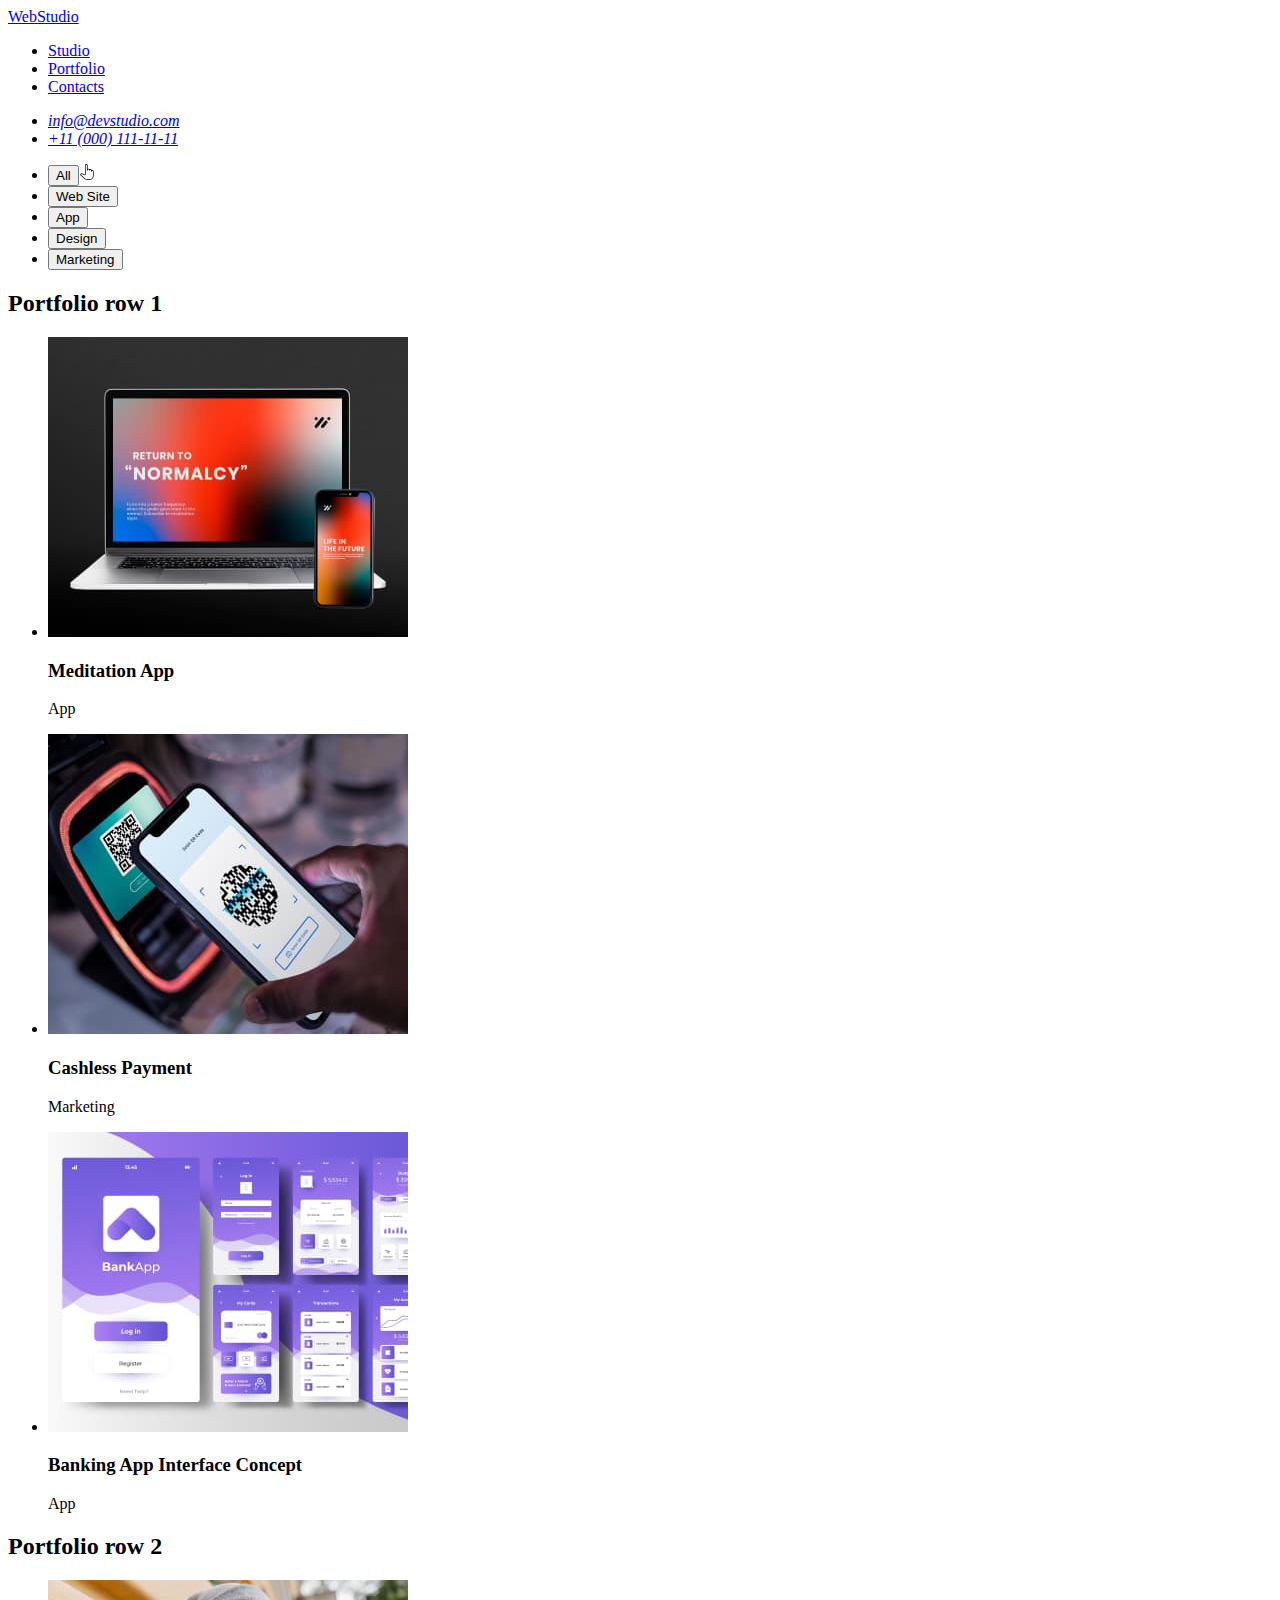
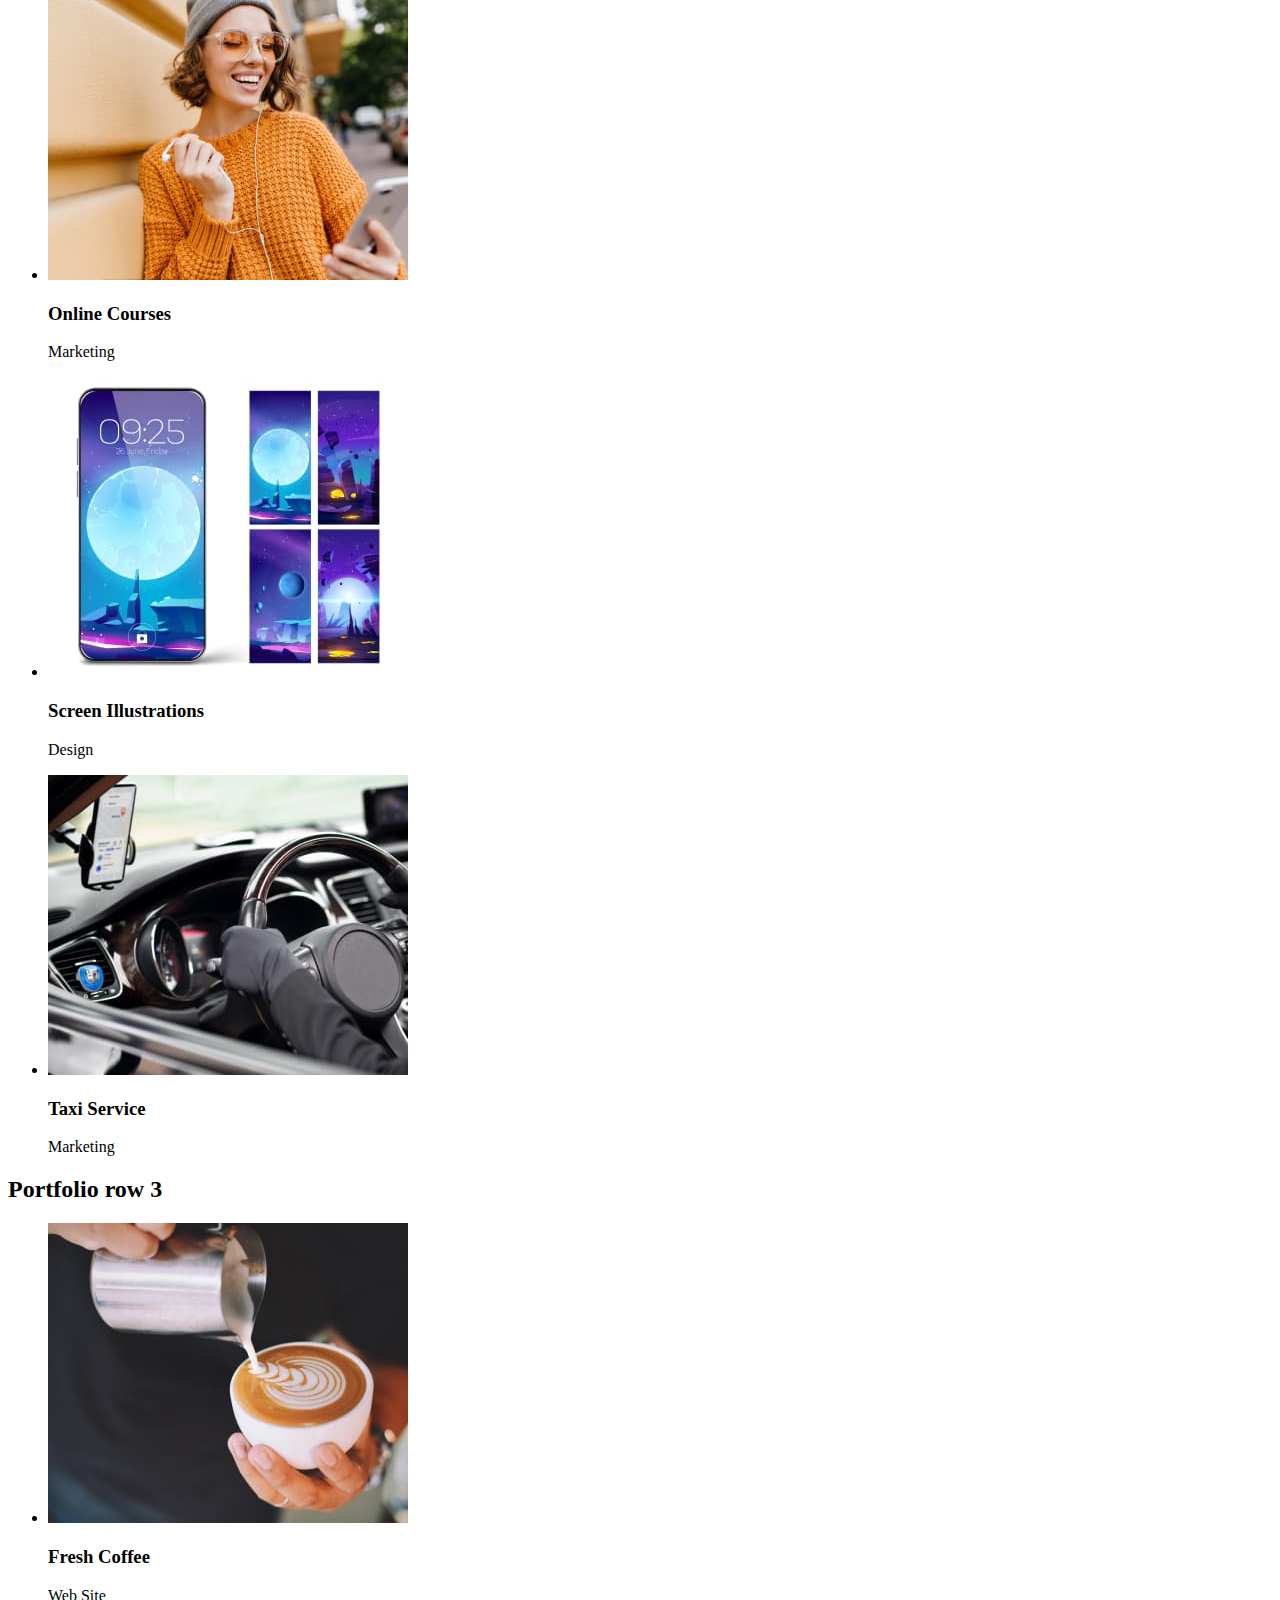
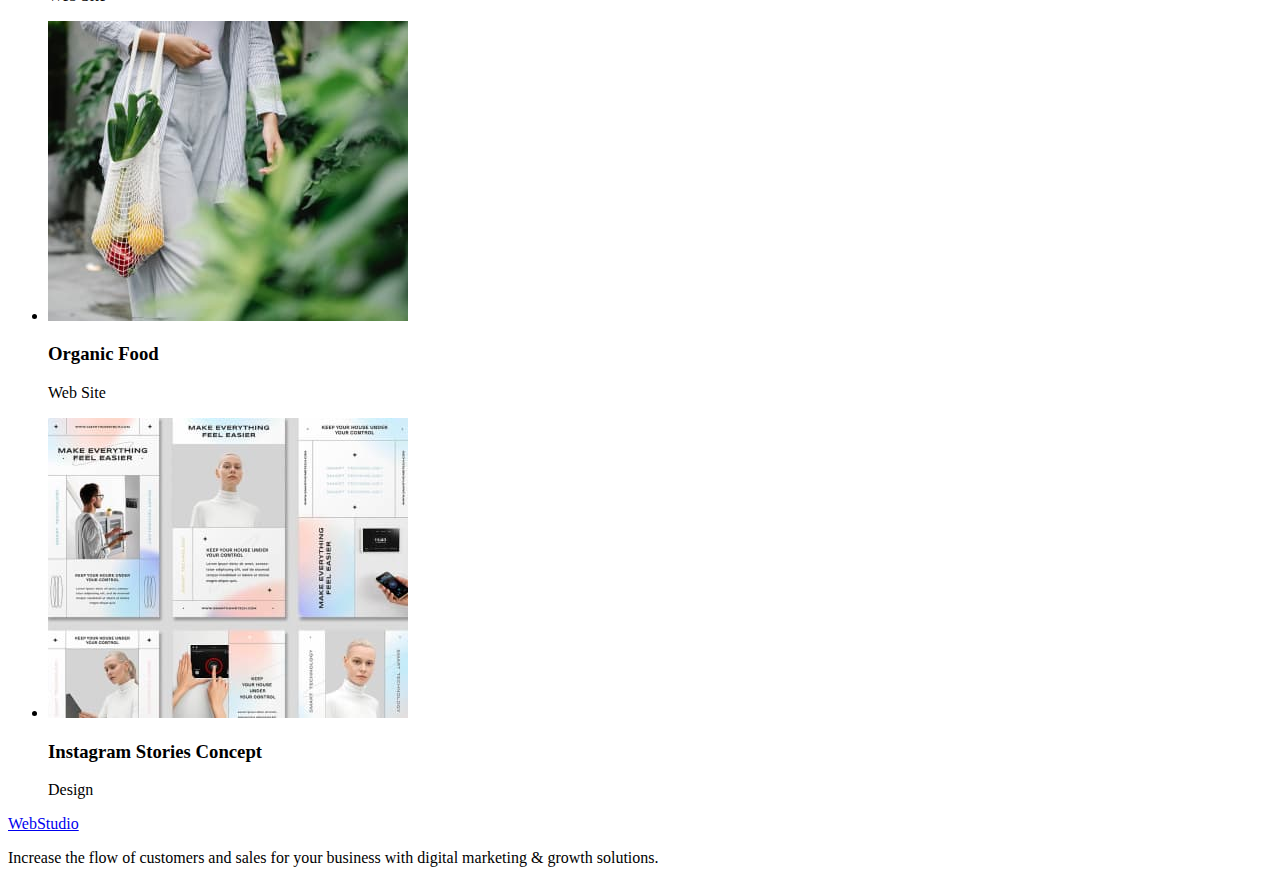
==== portfolio.html @ 042d3416 "creating a portfolio and connecting fonts" ====
<!DOCTYPE html>
<html lang="en">
  <head>
    <meta charset="UTF-8" />
    <meta name="viewport" content="width=device-width, initial-scale=1.0" />
    <title>Portfolio</title>
    <link rel="stylesheet" href="./css/styles.css" />
    <link rel="preconnect" href="https://fonts.googleapis.com" />
    <link rel="preconnect" href="https://fonts.gstatic.com" crossorigin />
    <link
      href="https://fonts.googleapis.com/css2?family=Roboto:wght@400;500;700&display=swap"
      rel="stylesheet"
    />
  </head>
  <body>
    <!-- Heder section -->
    <header>
      <!-- Logo -->

      <nav>
        <!-- Logo -->
        <a href="./index.html">WebStudio</a>

        <ul>
          <li><a href="#studio">Studio</a></li>
          <li><a href="#portfolio">Portfolio</a></li>
          <li><a href="#contacts">Contacts</a></li>
        </ul>
      </nav>

      <!-- Contacts -->
      <h2 hidden id="contacts">Contacts</h2>
      <address>
        <ul>
          <li><a href="mailto:info@devstudio.com">info@devstudio.com</a></li>
          <li><a href="tel:+110001111111">+11 (000) 111-11-11</a></li>
        </ul>
      </address>
    </header>
    <!--Filters -->
    <ul>
      <li>
        <button type="button">All</button
        ><img
          src="./images/finger.svg"
          alt="hand with index finger"
          width="16"
          height="16"
        />
      </li>
      <li><button type="button">Web Site</button></li>
      <li><button type="button">App</button></li>
      <li><button type="button">Design</button></li>
      <li><button type="button">Marketing</button></li>
    </ul>
    <!-- Portfolio row 1 -->
    <h2>Portfolio row 1</h2>
    <ul>
      <li>
        <a href="http://"
          ><img
            src="./images/portfolio/row1/img3sq.jpg"
            alt="laptop and phone"
            width="360"
            height="300"
        /></a>
        <h3>Meditation App</h3>
        <p>App</p>
      </li>
      <li>
        <a href="http://"
          ><img
            src="./images/portfolio/row1/img2sq.jpg"
            alt="the phone is scanning qr cod"
            width="360"
            height="300"
        /></a>
        <h3>Cashless Payment</h3>
        <p>Marketing</p>
      </li>
      <li>
        <a href="http://"
          ><img
            src="./images/portfolio/row1/img1sq.jpg"
            alt="mobile banking interface"
        /></a>
        <h3>Banking App Interface Concept</h3>
        <p>App</p>
      </li>
    </ul>
    <!-- Portfolio row 2 -->
    <h2>Portfolio row 2</h2>
    <ul>
      <li>
        <a href="http://"
          ><img
            src="./images/portfolio/row2/img3sq.jpg"
            alt="wamen makes selfi"
        /></a>
        <h3>Online Courses</h3>
        <p>Marketing</p>
      </li>
      <li>
        <a href="http://"
          ><img
            src="./images/portfolio/row2/img2sq.jpg"
            alt="screensaver for phone"
            width="360"
            height="300"
        /></a>
        <h3>Screen Illustrations</h3>
        <p>Design</p>
      </li>
      <li>
        <a href="http://"
          ><img
            src="./images/portfolio/row2/img1sq.jpg"
            alt="car interior with a navigator in the phone"
            width="360"
            height="300"
        /></a>
        <h3>Taxi Service</h3>
        <p>Marketing</p>
      </li>
    </ul>
    <!-- Portfolio row 3 -->
    <h2>Portfolio row 3</h2>
    <ul>
      <li>
        <a href="http://"
          ><img
            src="./images/portfolio/row3/img3sq.jpg"
            alt="a cup of cappuccino"
            width="360"
            height="300"
        /></a>
        <h3>Fresh Coffee</h3>
        <p>Web Site</p>
      </li>
      <li>
        <a href="http://"
          ><img
            src="./images/portfolio/row3/img2sq.jpg"
            alt="a woman carries fruit"
            width="360"
            height="300"
        /></a>
        <h3>Organic Food</h3>
        <p>Web Site</p>
      </li>
      <li>
        <a href="http://"
          ><img
            src="./images/portfolio/row3/img1sq.jpg"
            alt="photo of instructions for use"
            width="360"
            height="300"
        /></a>
        <h3>Instagram Stories Concept</h3>
        <p>Design</p>
      </li>
    </ul>
    <!-- Footer -->
    <footer>
      <!-- Logo -->

      <a href="./index.html">WebStudio</a>
      <p>
        Increase the flow of customers and sales for your business with digital
        marketing & growth solutions.
      </p>
    </footer>
  </body>
</html>
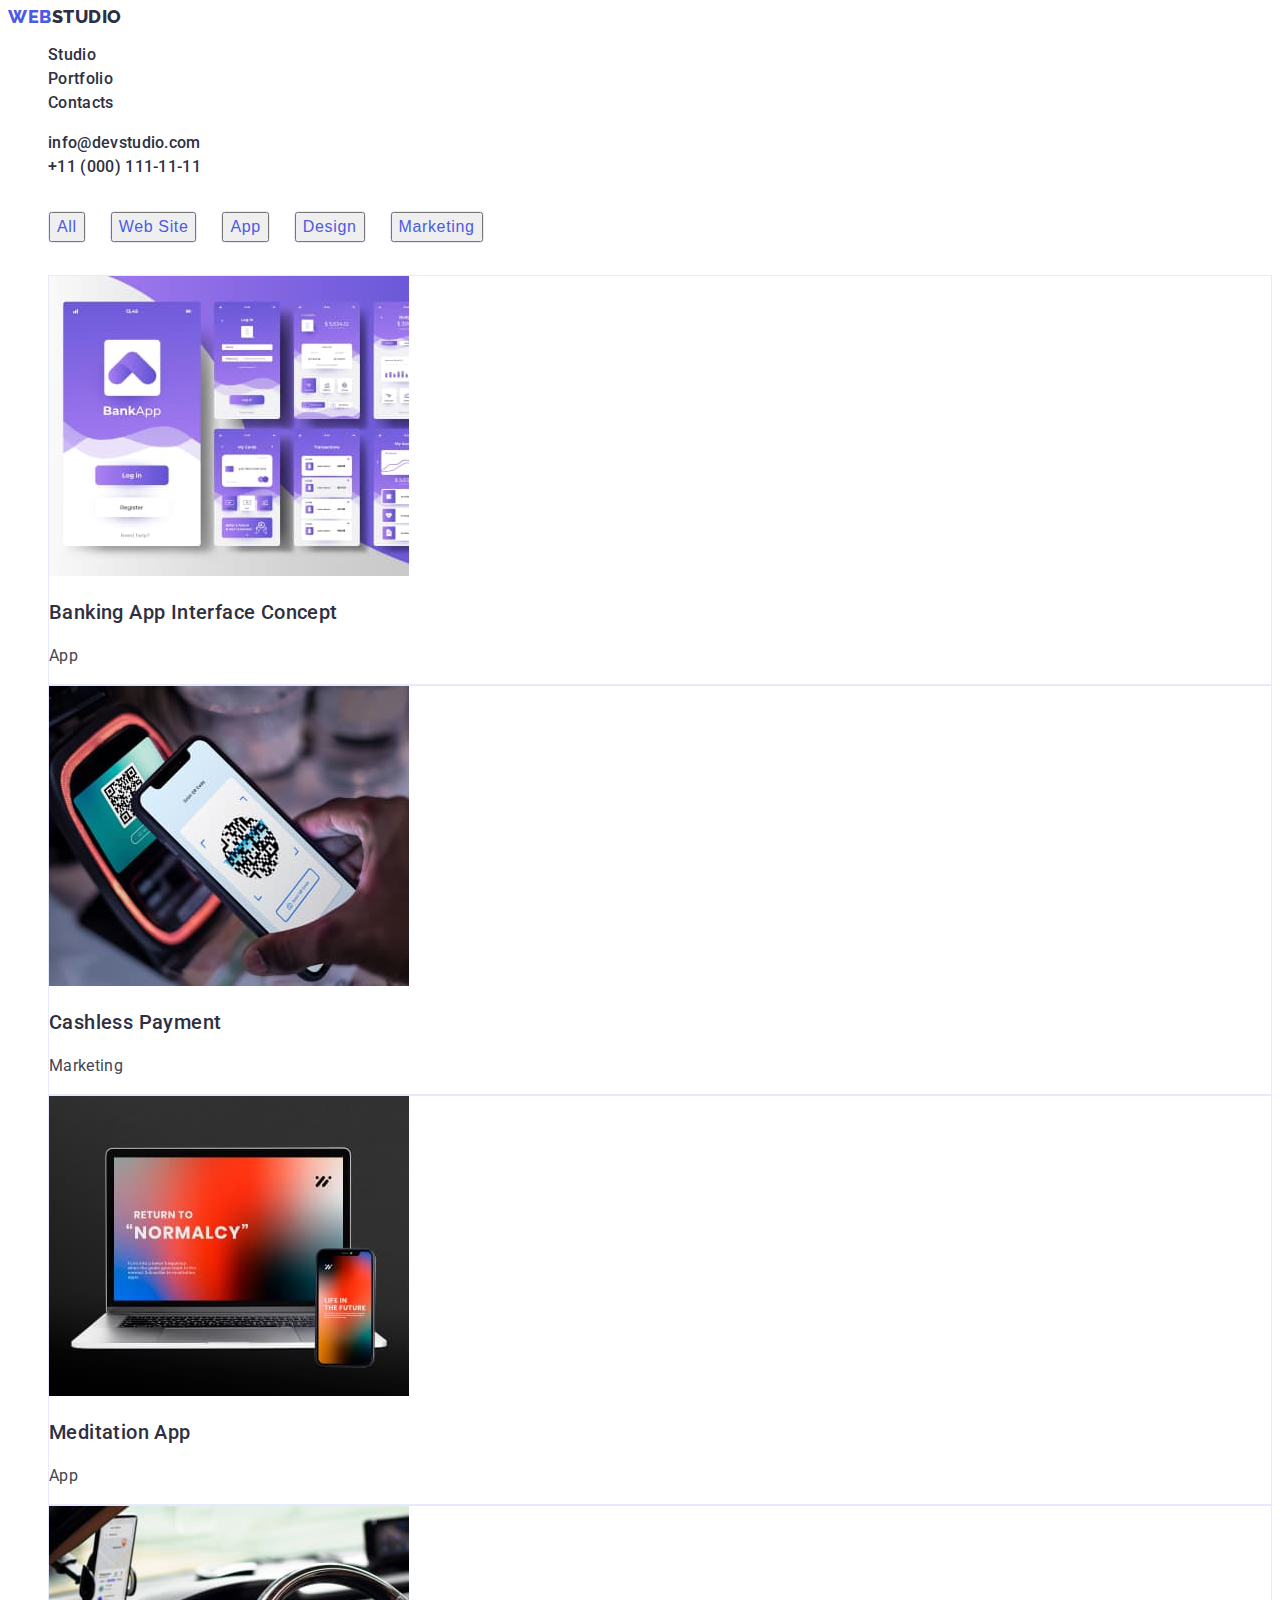
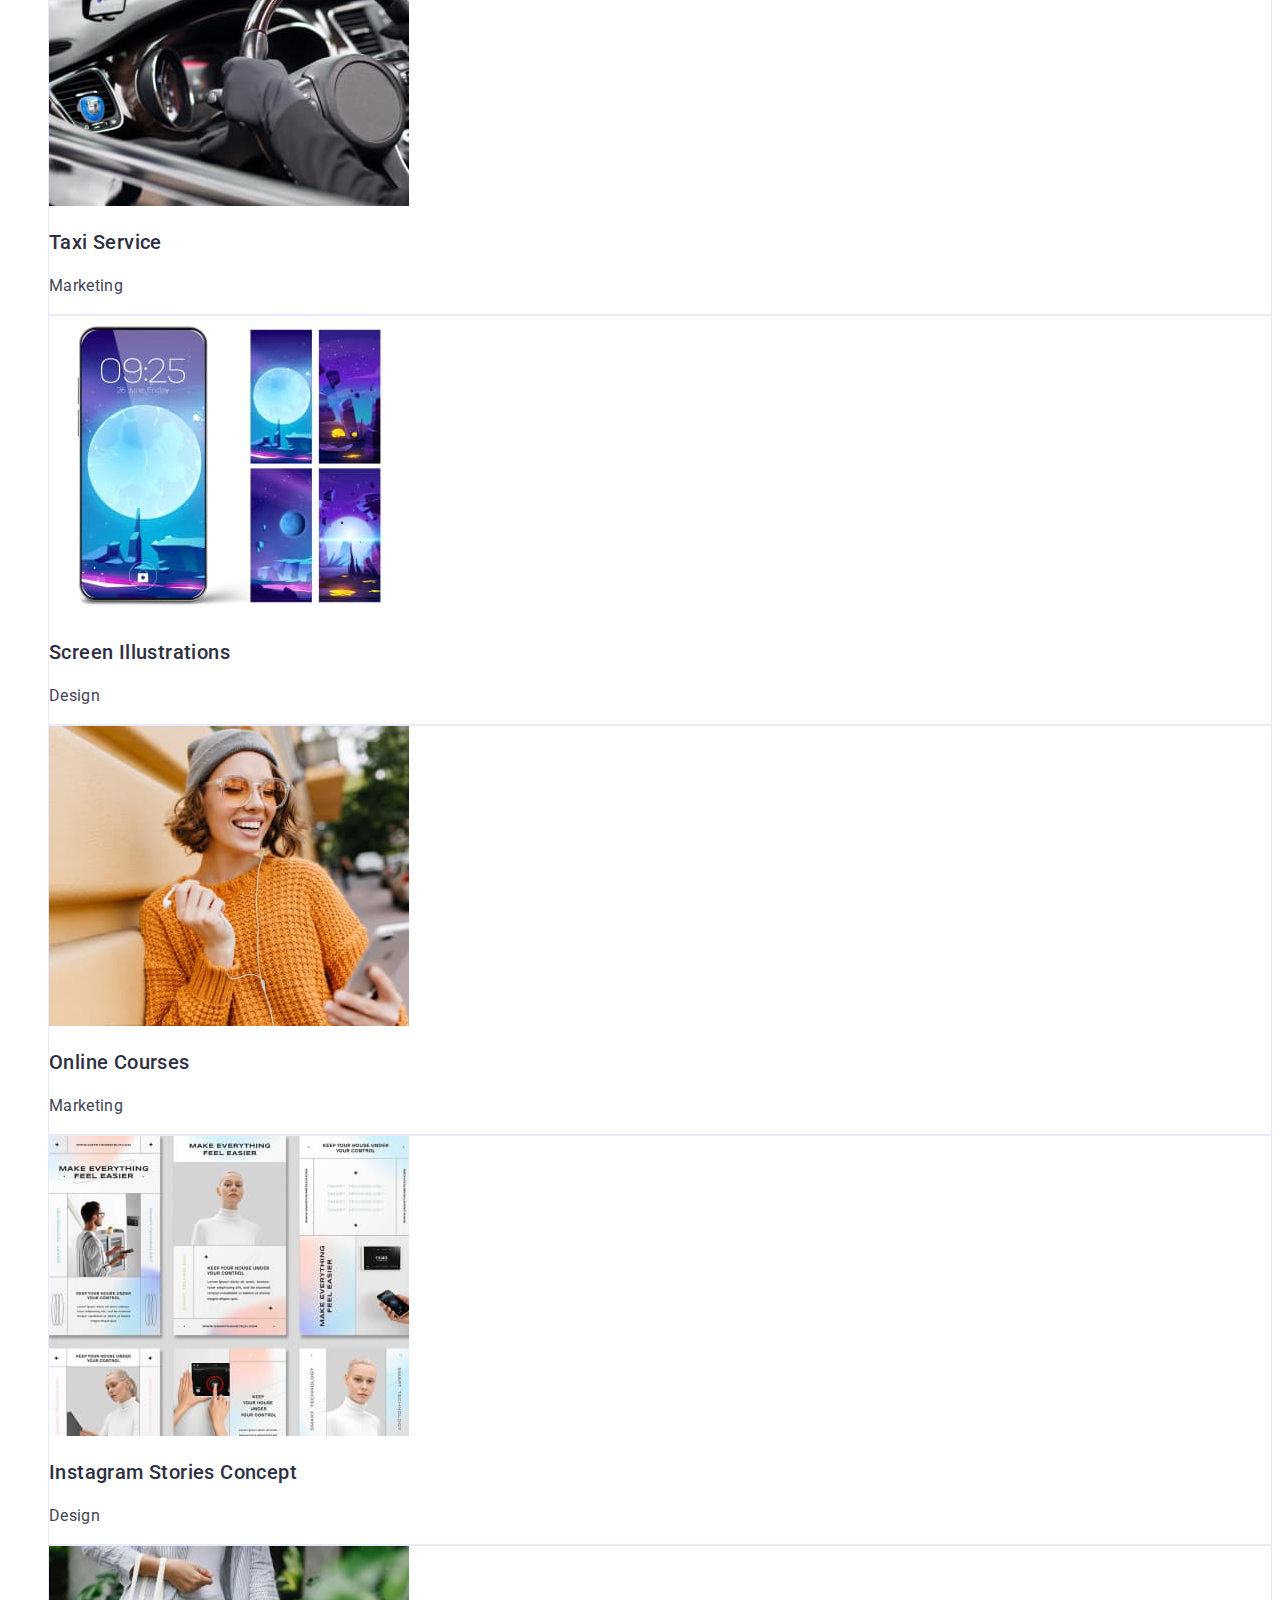
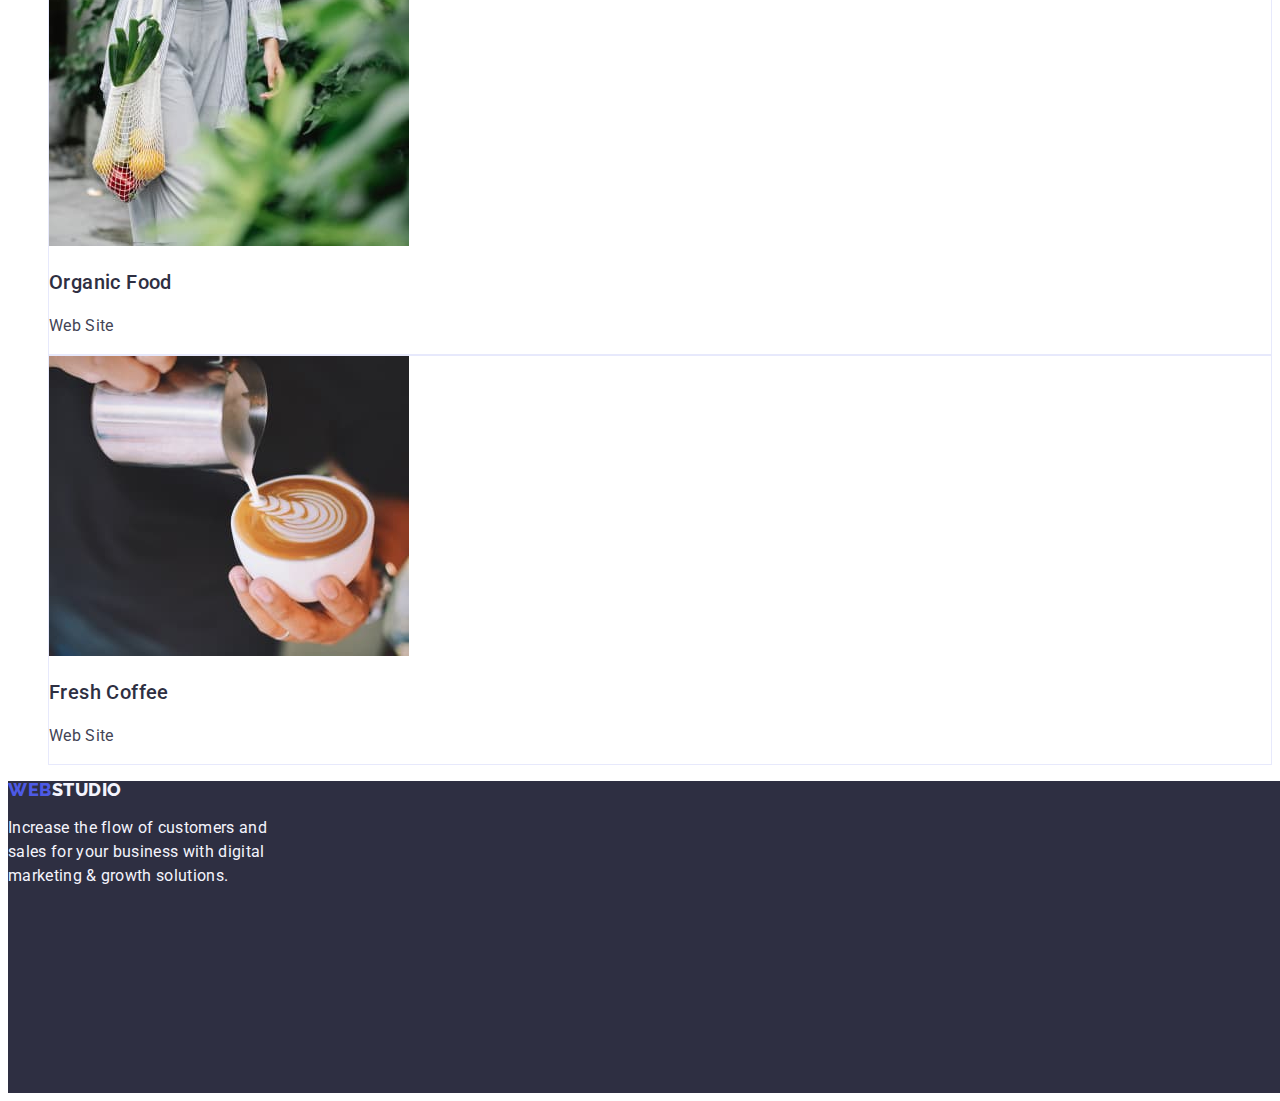
==== commit 241d4fea: "Make page Portfolio and  style document" ====
--- a/portfolio.html
+++ b/portfolio.html
@@ -8,7 +8,7 @@
     <link rel="preconnect" href="https://fonts.googleapis.com" />
     <link rel="preconnect" href="https://fonts.gstatic.com" crossorigin />
     <link
-      href="https://fonts.googleapis.com/css2?family=Roboto:wght@400;500;700&display=swap"
+      href="https://fonts.googleapis.com/css2?family=Raleway:wght@800&family=Roboto:wght@400;500;700&display=swap"
       rel="stylesheet"
     />
   </head>
@@ -19,12 +19,14 @@
 
       <nav>
         <!-- Logo -->
-        <a href="./index.html">WebStudio</a>
-
-        <ul>
-          <li><a href="#studio">Studio</a></li>
-          <li><a href="#portfolio">Portfolio</a></li>
-          <li><a href="#contacts">Contacts</a></li>
+        <a class="link-list logo" href="./index.html"
+          >Web<span class="logo-hed">Studio</span></a
+        >
+
+        <ul class="page-nav">
+          <li><a class="link-nav" href="./index.html">Studio</a></li>
+          <li><a class="link-nav" href="./portfolio.html">Portfolio</a></li>
+          <li><a class="link-nav" href="#contacts">Contacts</a></li>
         </ul>
       </nav>
 
@@ -32,140 +34,165 @@
       <h2 hidden id="contacts">Contacts</h2>
       <address>
         <ul>
-          <li><a href="mailto:info@devstudio.com">info@devstudio.com</a></li>
-          <li><a href="tel:+110001111111">+11 (000) 111-11-11</a></li>
+          <li>
+            <a class="page-contact" href="mailto:info@devstudio.com"
+              >info@devstudio.com</a
+            >
+          </li>
+          <li>
+            <a class="page-contact" href="tel:+110001111111"
+              >+11 (000) 111-11-11</a
+            >
+          </li>
         </ul>
       </address>
     </header>
+
     <!--Filters -->
-    <ul>
-      <li>
-        <button type="button">All</button
-        ><img
-          src="./images/finger.svg"
-          alt="hand with index finger"
-          width="16"
-          height="16"
-        />
-      </li>
-      <li><button type="button">Web Site</button></li>
-      <li><button type="button">App</button></li>
-      <li><button type="button">Design</button></li>
-      <li><button type="button">Marketing</button></li>
-    </ul>
-    <!-- Portfolio row 1 -->
-    <h2>Portfolio row 1</h2>
-    <ul>
-      <li>
-        <a href="http://"
-          ><img
-            src="./images/portfolio/row1/img3sq.jpg"
-            alt="laptop and phone"
-            width="360"
-            height="300"
-        /></a>
-        <h3>Meditation App</h3>
-        <p>App</p>
-      </li>
-      <li>
-        <a href="http://"
-          ><img
-            src="./images/portfolio/row1/img2sq.jpg"
-            alt="the phone is scanning qr cod"
-            width="360"
-            height="300"
-        /></a>
-        <h3>Cashless Payment</h3>
-        <p>Marketing</p>
-      </li>
-      <li>
-        <a href="http://"
-          ><img
-            src="./images/portfolio/row1/img1sq.jpg"
-            alt="mobile banking interface"
-        /></a>
-        <h3>Banking App Interface Concept</h3>
-        <p>App</p>
-      </li>
-    </ul>
-    <!-- Portfolio row 2 -->
-    <h2>Portfolio row 2</h2>
-    <ul>
-      <li>
-        <a href="http://"
-          ><img
-            src="./images/portfolio/row2/img3sq.jpg"
-            alt="wamen makes selfi"
-        /></a>
-        <h3>Online Courses</h3>
-        <p>Marketing</p>
-      </li>
-      <li>
-        <a href="http://"
-          ><img
-            src="./images/portfolio/row2/img2sq.jpg"
-            alt="screensaver for phone"
-            width="360"
-            height="300"
-        /></a>
-        <h3>Screen Illustrations</h3>
-        <p>Design</p>
-      </li>
-      <li>
-        <a href="http://"
-          ><img
-            src="./images/portfolio/row2/img1sq.jpg"
-            alt="car interior with a navigator in the phone"
-            width="360"
-            height="300"
-        /></a>
-        <h3>Taxi Service</h3>
-        <p>Marketing</p>
-      </li>
-    </ul>
-    <!-- Portfolio row 3 -->
-    <h2>Portfolio row 3</h2>
-    <ul>
-      <li>
-        <a href="http://"
-          ><img
-            src="./images/portfolio/row3/img3sq.jpg"
-            alt="a cup of cappuccino"
-            width="360"
-            height="300"
-        /></a>
-        <h3>Fresh Coffee</h3>
-        <p>Web Site</p>
-      </li>
-      <li>
-        <a href="http://"
-          ><img
-            src="./images/portfolio/row3/img2sq.jpg"
-            alt="a woman carries fruit"
-            width="360"
-            height="300"
-        /></a>
-        <h3>Organic Food</h3>
-        <p>Web Site</p>
-      </li>
-      <li>
-        <a href="http://"
-          ><img
-            src="./images/portfolio/row3/img1sq.jpg"
-            alt="photo of instructions for use"
-            width="360"
-            height="300"
-        /></a>
-        <h3>Instagram Stories Concept</h3>
-        <p>Design</p>
-      </li>
-    </ul>
+    <main>
+      <section class="section-portfolio">
+        <ul class="portfolio-filters-list">
+          <li class="filters-list-btm">
+            <button class="filters-btm-text" type="button">All</button>
+          </li>
+          <li class="filters-list-btm">
+            <button class="filters-btm-text" type="button">Web Site</button>
+          </li>
+          <li class="filters-list-btm">
+            <button class="filters-btm-text" type="button">App</button>
+          </li>
+          <li class="filters-list-btm">
+            <button class="filters-btm-text" type="button">Design</button>
+          </li>
+          <li class="filters-list-btm">
+            <button class="filters-btm-text" type="button">Marketing</button>
+          </li>
+        </ul>
+        <!-- Portfolio row 1 -->
+        <h2 hidden class="portfolio-title">Portfolio row</h2>
+
+        <ul class="portfolio-list">
+          <li class="portfolio-list-item">
+            <a class="link-list" href="http://"
+              ><img
+                class="portfolio-list-img"
+                src="./images/portfolio/row1/img1sq.jpg"
+                alt="mobile banking interface"
+            /></a>
+            <h3 class="portfolio-list-name">Banking App Interface Concept</h3>
+            <p class="portfolio-list-text">App</p>
+          </li>
+
+          <li class="portfolio-list-item">
+            <a class="link-list" href="http://"
+              ><img
+                class="portfolio-list-img"
+                src="./images/portfolio/row1/img2sq.jpg"
+                alt="the phone is scanning qr cod"
+                width="360"
+                height="300"
+            /></a>
+            <h3 class="portfolio-list-name">Cashless Payment</h3>
+            <p class="portfolio-list-text">Marketing</p>
+          </li>
+          <li class="portfolio-list-item">
+            <a class="link-list" href="http://"
+              ><img
+                class="portfolio-list-img"
+                src="./images/portfolio/row1/img3sq.jpg"
+                alt="laptop and phone"
+                width="360"
+                height="300"
+            /></a>
+            <h3 class="portfolio-list-name">Meditation App</h3>
+            <p class="portfolio-list-text">App</p>
+          </li>
+
+          <li class="portfolio-list-item">
+            <a class="link-list" href="http://"
+              ><img
+                class="portfolio-list-img"
+                src="./images/portfolio/row2/img1sq.jpg"
+                alt="car interior with a navigator in the phone"
+                width="360"
+                height="300"
+            /></a>
+            <h3 class="portfolio-list-name">Taxi Service</h3>
+            <p class="portfolio-list-text">Marketing</p>
+          </li>
+          <li class="portfolio-list-item">
+            <a class="link-list" href="http://"
+              ><img
+                class="portfolio-list-img"
+                src="./images/portfolio/row2/img2sq.jpg"
+                alt="screensaver for phone"
+                width="360"
+                height="300"
+            /></a>
+            <h3 class="portfolio-list-name">Screen Illustrations</h3>
+            <p class="portfolio-list-text">Design</p>
+          </li>
+
+          <li class="portfolio-list-item">
+            <a class="link-list" href="http://"
+              ><img
+                class="portfolio-list-img"
+                src="./images/portfolio/row2/img3sq.jpg"
+                alt="wamen makes selfi"
+            /></a>
+            <h3 class="portfolio-list-name">Online Courses</h3>
+            <p class="portfolio-list-text">Marketing</p>
+          </li>
+
+          <li class="portfolio-list-item">
+            <a class="link-list" href="http://"
+              ><img
+                class="portfolio-list-img"
+                src="./images/portfolio/row3/img1sq.jpg"
+                alt="photo of instructions for use"
+                width="360"
+                height="300"
+            /></a>
+            <h3 class="portfolio-list-name">Instagram Stories Concept</h3>
+            <p class="portfolio-list-text">Design</p>
+          </li>
+          <li class="portfolio-list-item">
+            <a class="link-list" href="http://"
+              ><img
+                class="portfolio-list-img"
+                src="./images/portfolio/row3/img2sq.jpg"
+                alt="a woman carries fruit"
+                width="360"
+                height="300"
+            /></a>
+            <h3 class="portfolio-list-name">Organic Food</h3>
+            <p class="portfolio-list-text">Web Site</p>
+          </li>
+
+          <li class="portfolio-list-item">
+            <a class="link-list" href="http://"
+              ><img
+                class="portfolio-list-img"
+                src="./images/portfolio/row3/img3sq.jpg"
+                alt="a cup of cappuccino"
+                width="360"
+                height="300"
+            /></a>
+            <h3 class="portfolio-list-name">Fresh Coffee</h3>
+            <p class="portfolio-list-text">Web Site</p>
+          </li>
+        </ul>
+      </section>
+    </main>
+
     <!-- Footer -->
-    <footer>
+    <footer class="footr-section">
       <!-- Logo -->
 
-      <a href="./index.html">WebStudio</a>
-      <p>
+      <a class="link-list logo" href="./index.html"
+        >Web<span class="logo-footer">Studio</span></a
+      >
+      <p class="footer-text">
         Increase the flow of customers and sales for your business with digital
         marketing & growth solutions.
       </p>
--- a/css/styles.css
+++ b/css/styles.css
@@ -0,0 +1,362 @@
+/**
+  |============================
+  | Custom propertis
+  |============================
+*/
+:root {
+  --primary-font: "Roboto", "Raleway" sant-sarif;
+  --title-font: "Roboto", sant-sarif;
+  --navyblue: #2e2f42;
+  --cloud: #F4F4FD;
+  --white: #FFFFFF;
+  --iris: #4D5AE5; 
+  --ocean: #404BBF; 
+  --slate: #434455; 
+  --cornflower: #E7E9FC; 
+}
+body {
+  color: #434455 
+  background-color: #FFFFFF;
+  font-family: "Roboto", sant-sarif;
+
+    
+  }
+  button {
+    cursor: pointer;
+  }
+
+  /**
+    |============================
+    | List and link decor
+    |============================
+  */
+
+
+ul {
+  list-style-type: none;
+}
+
+/**
+  |============================
+  | Hedder section
+  |============================
+*/
+.top-line {
+  background-color: #FFFFFF;
+}
+
+/* Logo */
+.logo {
+  color: var(--iris, #4D5AE5);
+font-family: Raleway;
+font-size: 18px;
+font-style: normal;
+font-weight: 800;
+line-height: 0.26em; /* 116.667% */
+letter-spacing: 0.54px;
+text-transform: uppercase;
+text-decoration-line: none;
+}
+.logo-hed{
+  color:#2E2F42;
+}
+.logo-footer {
+  color: var(--cloud, #F4F4FD);
+}
+.page-nav{
+  color: var(--navyblue, #2E2F42);
+}
+.link-nav {
+  color: #2E2F42;
+text-decoration: none;
+font-size: 16px;
+font-style: normal;
+font-weight: 500;
+line-height: 1.5;
+letter-spacing: 0.02em;
+}
+.link-nav:hover,
+.link-nav:focus {
+  color: var(--ocean, #404BBF);
+}
+
+.page-contact {
+  color: #2E2F42;
+font-size: 16px;
+font-style: normal;
+font-weight: 500;
+line-height: 1.5; 
+letter-spacing: 0.32px;
+text-decoration-line: none;
+}
+.page-contact:hover,
+.page-contact:focus {
+  color: var(--ocean, #404BBF);
+
+}
+/**
+  |============================
+  | Section hero 
+  |============================
+*/
+.hero-section{
+  background: var(--navyblue, #2E2F42);
+  width: 1440px;
+  height: 600px;
+  flex-shrink: 0;
+  }
+.hero-title{
+  color: var(--white, #FFF);
+text-align: center;
+font-size: 56px;
+font-style: normal;
+font-weight: 700;
+line-height: 1em; /* 107.143% */
+letter-spacing: 1.12px;
+}
+.hero-button{
+color: var(--white, #FFF);
+font-size: 16px;
+font-style: normal;
+font-weight: 500;
+line-height: 1.5em; /* 150% */
+letter-spacing: 0.64px;
+/* Button bg */
+border-radius: 4px;
+background: var(--iris, #4D5AE5);
+box-shadow: 0px 4px 4px 0px rgba(0, 0, 0, 0.15);
+}
+/* Btn active */
+.hero-button:hover,
+.hero-button:focus {
+background: var(--ocean, #404BBF);
+}
+
+
+/**
+  |============================
+  | Section ofers
+  |============================
+*/
+.saction-ofers {
+  background: #FFF;
+}
+.ofers-title{
+
+}
+.ofers-list {
+
+}
+.ofers-list-item {
+  
+}
+.ofers-list-name {
+font-size: 20px;
+font-style: normal;
+font-weight: 500;
+line-height: 1.2em; /* 120% */
+letter-spacing: 0.4px;
+}
+.ofers-list-desc {
+  color: var(--slate, #434455);
+font-family: Roboto;
+font-size: 16px;
+font-style: normal;
+font-weight: 400;
+line-height: 24px; /* 150% */
+letter-spacing: 0.32px;
+}
+/**
+  |============================
+  | Section benefits
+  |============================
+*/
+.section-benefits {
+
+}
+.benefits-title {
+  color: var(--navyblue, #2E2F42);
+  text-align: center;
+/* Header 2 */
+font-family: Roboto;
+font-size: 36px;
+font-style: normal;
+font-weight: 700;
+line-height: 1.1em; /* 111.111% */
+letter-spacing: 0.72px;
+text-transform: capitalize
+}
+.benefits-list {
+
+}
+.benefits-list-item {
+
+}
+.benefits-list-img {
+  border: 1px solid var(--cornflower, #E7E9FC);
+
+}
+/**
+  |============================
+  | Section team
+  |============================
+*/
+.section-team {
+  background: var(--cloud, #F4F4FD);
+  
+}
+.team-title {
+  color: var(--navyblue, #2E2F42);
+text-align: center;
+/* Header 2 */
+font-family: Roboto;
+font-size: 36px;
+font-style: normal;
+font-weight: 700;
+line-height: 1.1em; /* 111.111% */
+letter-spacing: 0.72px;
+text-transform: capitalize;
+}
+
+.team-list {
+  display: inline-flex;
+padding-bottom: 0px;
+flex-direction: column;
+justify-content: center;
+align-items: center;
+gap: 32px;
+}
+.team-list-item {
+  border-radius: 0px 0px 4px 4px;
+background: var(--white, #FFF);
+box-shadow: 0px 2px 1px 0px rgba(46, 47, 66, 0.08), 0px 1px 1px 0px rgba(46, 47, 66, 0.16), 0px 1px 6px 0px rgba(46, 47, 66, 0.08);
+
+}
+.team-list-img {
+
+}
+.team-list-name {
+  color: var(--navyblue, #2E2F42);
+text-align: center;
+/* Header 3 */
+font-family: Roboto;
+font-size: 20px;
+font-style: normal;
+font-weight: 500;
+line-height: 1.2em; /* 120% */
+letter-spacing: 0.4px;
+}
+.team-list-text {
+  color: var(--slate, #434455);
+text-align: center;
+/* Body */
+font-family: Roboto;
+font-size: 16px;
+font-style: normal;
+font-weight: 400;
+line-height: 1.5em; /* 150% */
+letter-spacing: 0.32px;
+}
+/**
+  |============================
+  | Section portfolio
+  |============================
+*/
+.section-portfolio {
+  background: #FFF;
+  font-family: "Roboto", sans-serif;
+
+}
+.portfolio-filters-list {
+  display: inline-flex;
+align-items: flex-start;
+gap: 24px;
+
+}
+.filters-list-btm {
+  border-radius: 4px;
+border: 1px solid var(--cornflower, #E7E9FC);
+background: var(--cloud, #F4F4FD);
+}
+.filters-btm-text {
+  color: var(--iris, #4D5AE5);
+text-align: center;
+/* Button Text */
+font-size: 16px;
+font-style: normal;
+font-weight: 500;
+line-height: 1.5em; /* 150% */
+letter-spacing: 0.64px;
+
+}
+.filters-btm-text:hover,
+.filters-btm-text:focus { 
+  color: var(--white, #FFF);
+  background: var(--ocean, #404BBF);
+  box-shadow: 0px 2px 2px 0px rgba(0, 0, 0, 0.12), 0px 2px 1px 0px rgba(0, 0, 0, 0.08), 0px 3px 1px 0px rgba(0, 0, 0, 0.10);
+}
+.portfolio-title {
+  color: var(--navyblue, #2E2F42);
+  text-align: center;
+  /* Header 2 */
+  font-size: 36px;
+  font-style: normal;
+  font-weight: 700;
+  line-height: 1.1em; /* 111.111% */
+  letter-spacing: 0.72px;
+  text-transform: capitalize;
+    
+}
+.portfolio-list {
+
+}
+.portfolio-list-item {
+border: 1px solid var(--cornflower, #E7E9FC);
+background: var(--white, #FFF);
+}
+.portfolio-list-img {
+
+}
+.portfolio-list-name {
+  color: var(--navyblue, #2E2F42);
+/* Header 3 */
+font-size: 20px;
+font-style: normal;
+font-weight: 500;
+line-height: 1.2em; /* 120% */
+letter-spacing: 0.4px;
+
+}
+.portfolio-list-text {
+  color: var(--slate, #434455);
+/* Body */
+font-size: 16px;
+font-style: normal;
+font-weight: 400;
+line-height: 1.5em; /* 150% */
+letter-spacing: 0.32px;
+
+}
+
+/**
+  |============================
+  | Footr section
+  |============================
+*/
+.footr-section {
+background: var(--navyblue, #2E2F42);
+width: 1440px;
+height: 312px;
+flex-shrink: 0;
+}
+.footer-text {
+  color: var(--cloud, #F4F4FD);
+/* Body */
+font-family: Roboto;
+font-size: 16px;
+font-style: normal;
+font-weight: 400;
+line-height: 1.5em; /* 150% */
+letter-spacing: 0.32px;
+width: 264px;
+}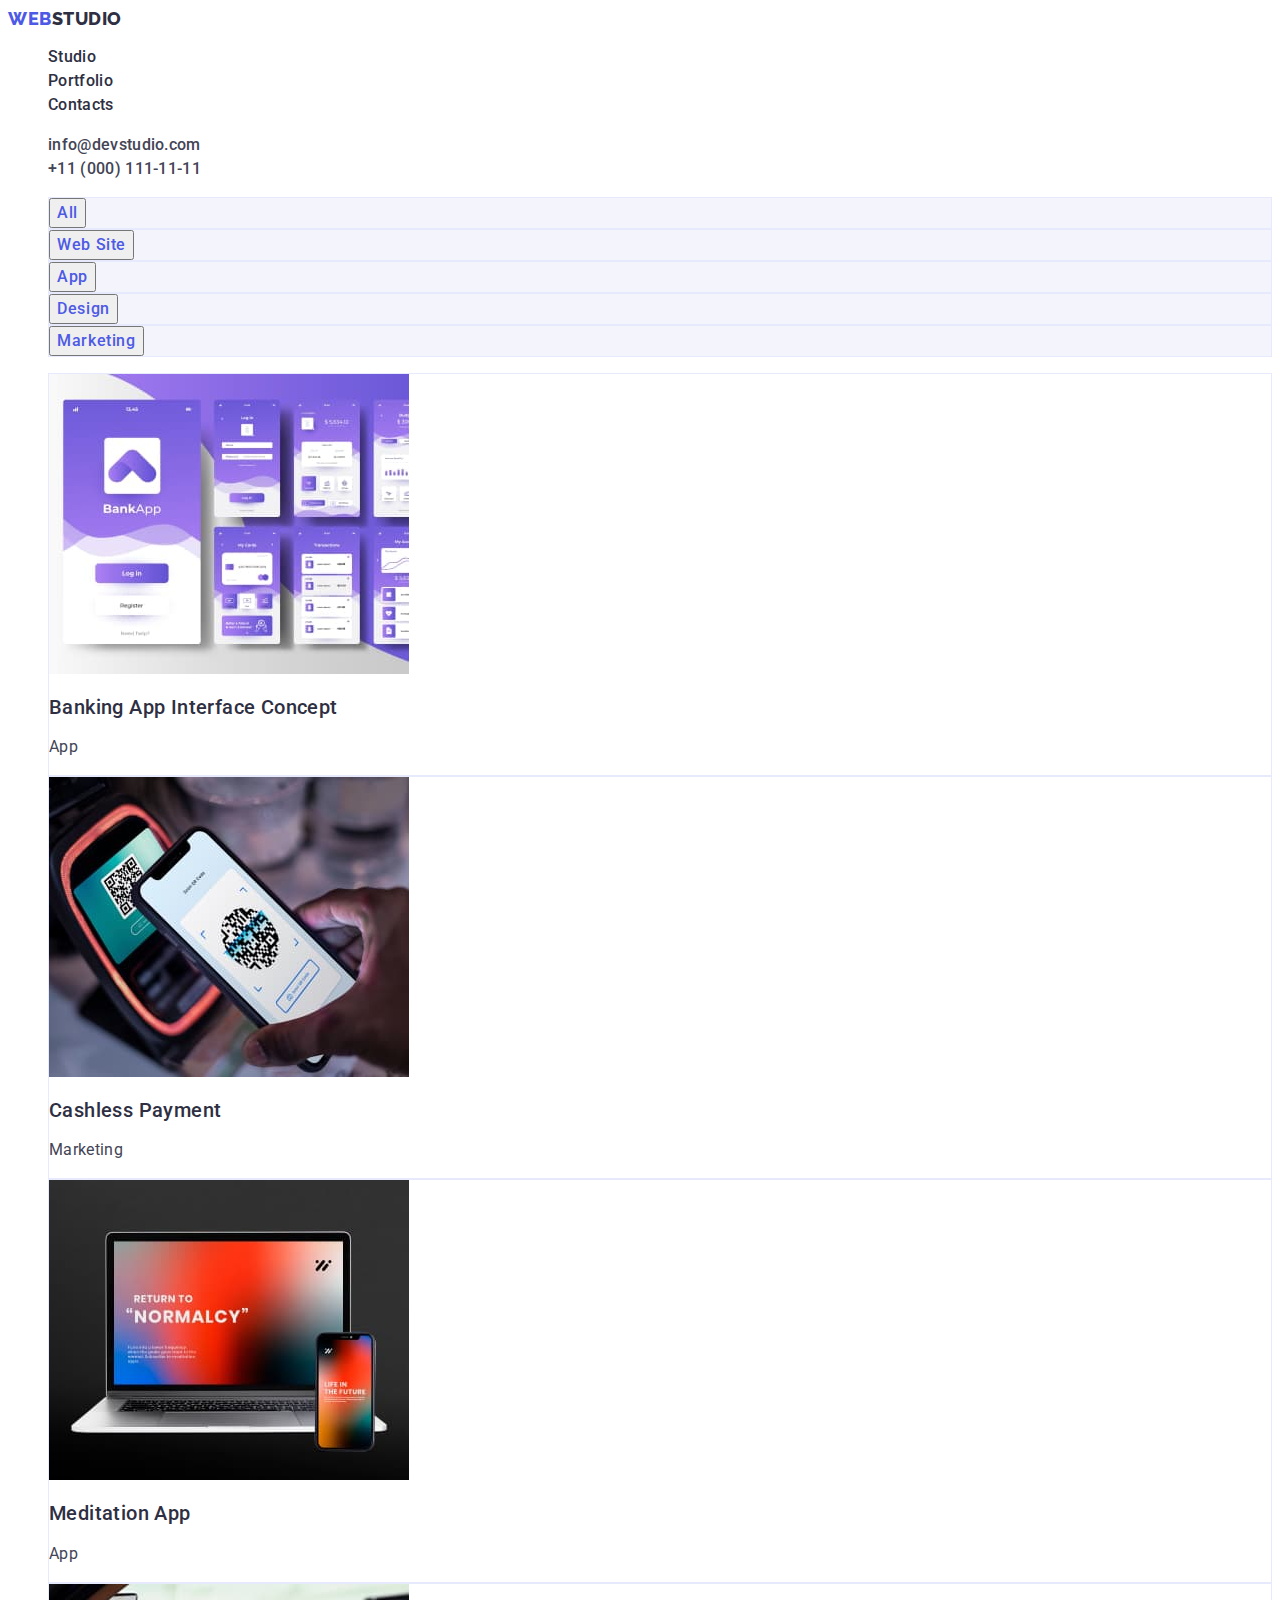
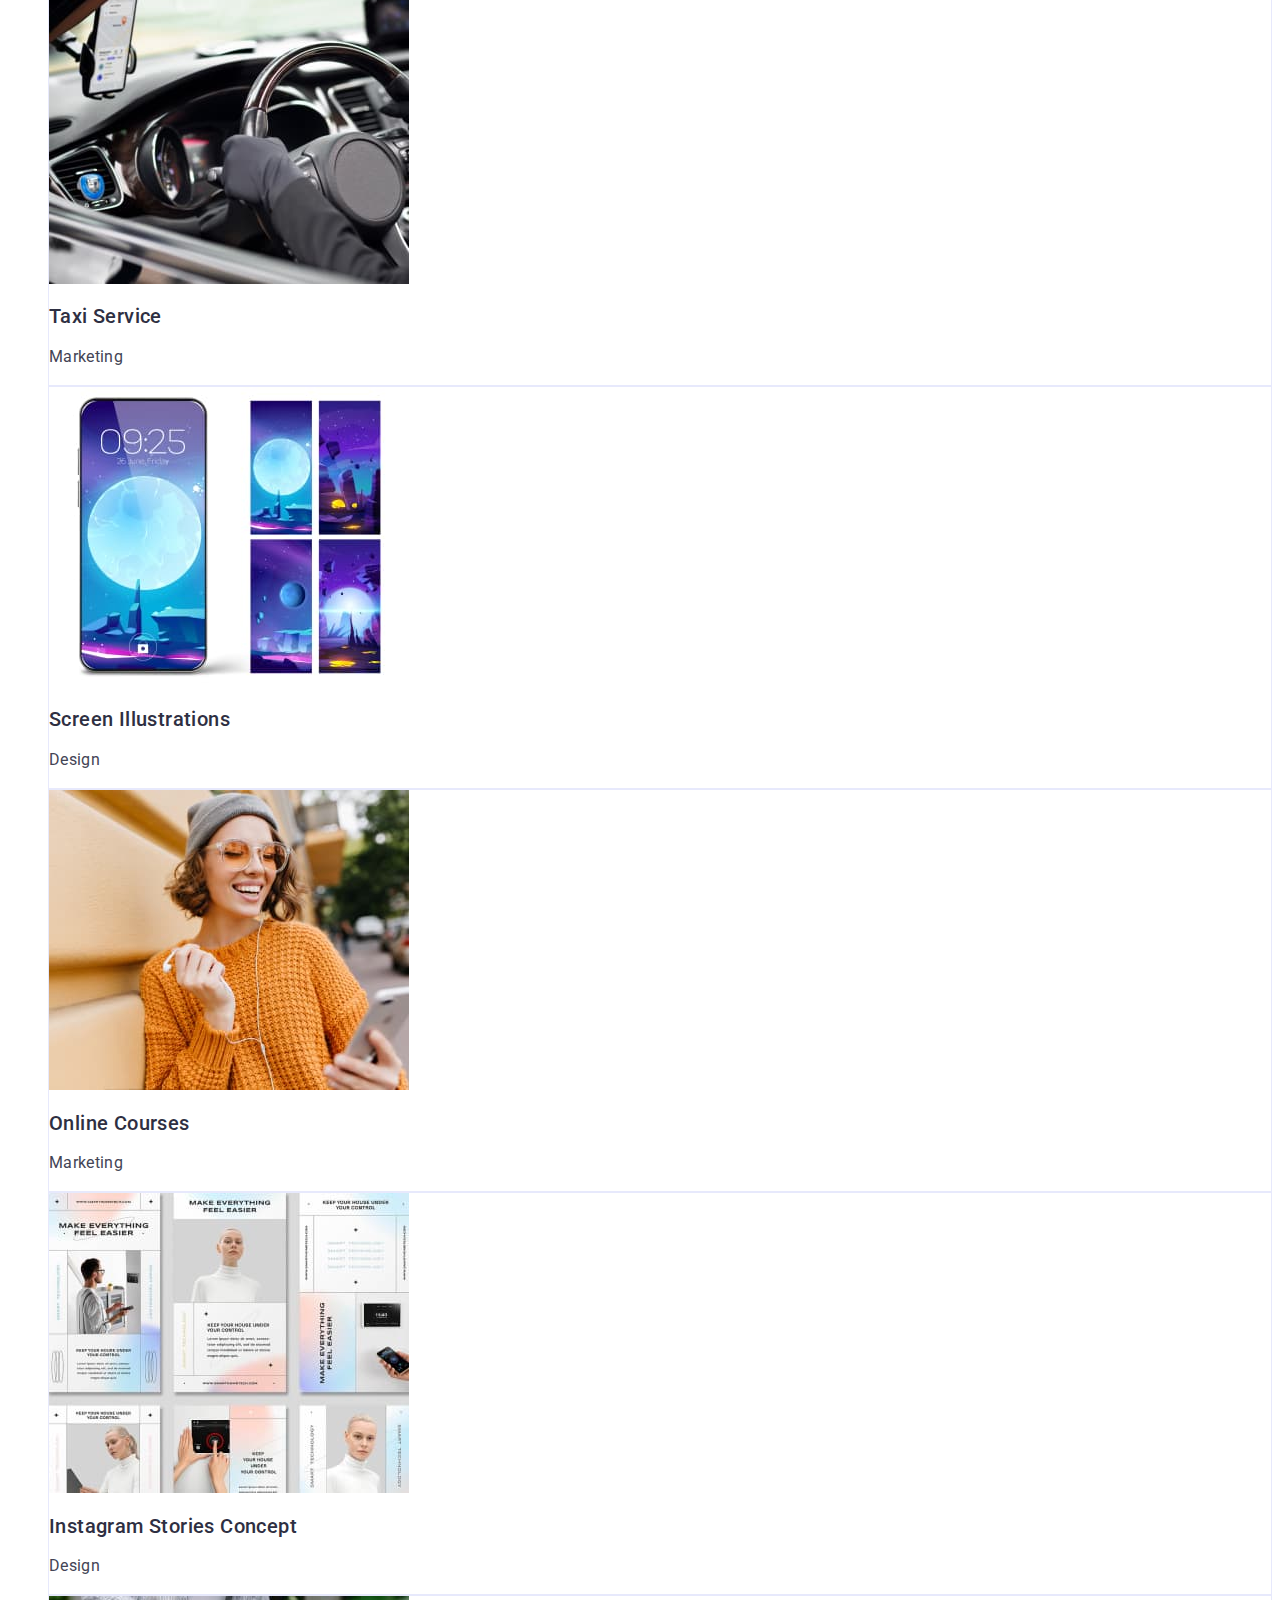
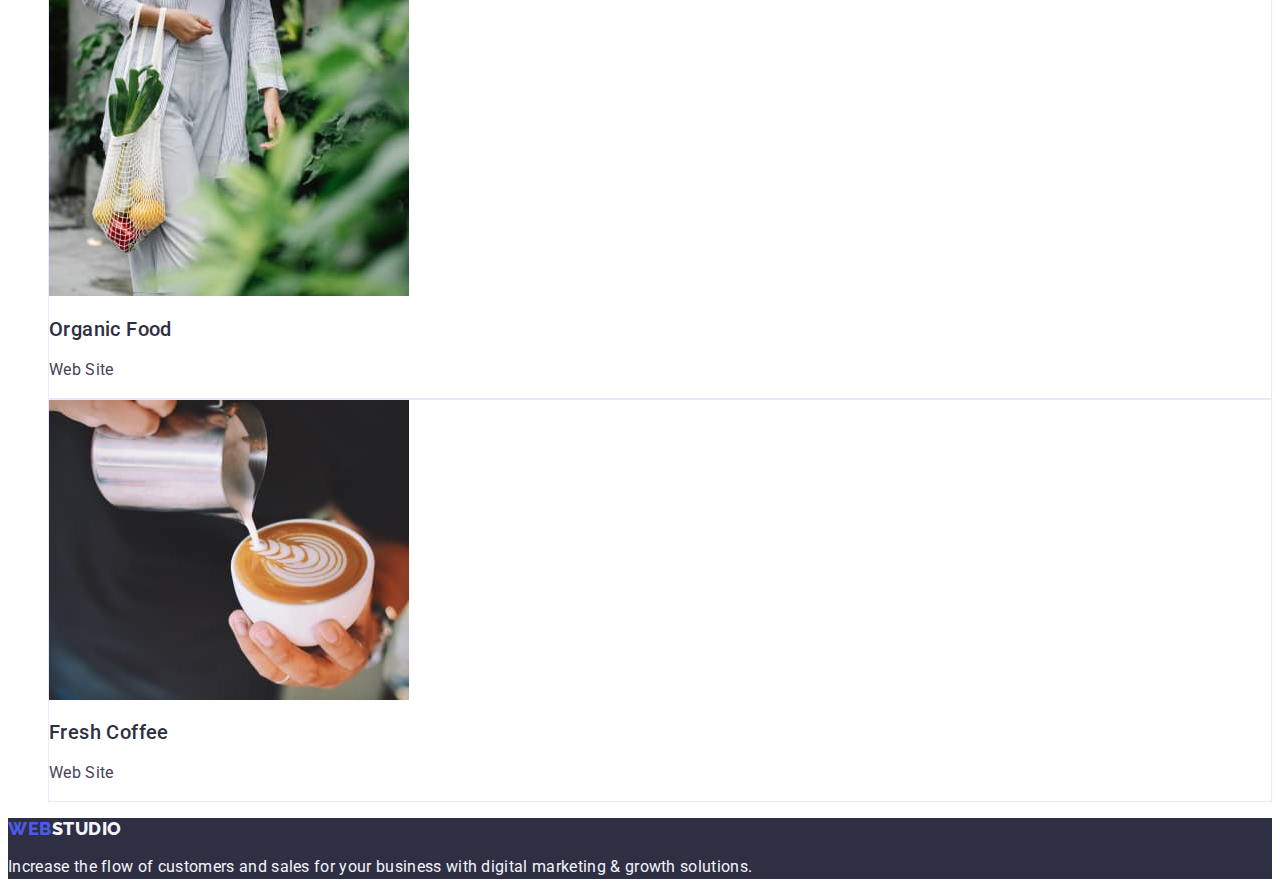
==== commit ebbc51f0: "attempt two" ====
--- a/portfolio.html
+++ b/portfolio.html
@@ -19,21 +19,23 @@
 
       <nav>
         <!-- Logo -->
-        <a class="link-list logo" href="./index.html"
+        <a class="link-list logo link" href="./index.html"
           >Web<span class="logo-hed">Studio</span></a
         >
 
-        <ul class="page-nav">
-          <li><a class="link-nav" href="./index.html">Studio</a></li>
-          <li><a class="link-nav" href="./portfolio.html">Portfolio</a></li>
-          <li><a class="link-nav" href="#contacts">Contacts</a></li>
+        <ul class="list" class="page-nav list">
+          <li><a class="link-nav link" href="./index.html">Studio</a></li>
+          <li>
+            <a class="link-nav link" href="./portfolio.html">Portfolio</a>
+          </li>
+          <li><a class="link-nav link" href="">Contacts</a></li>
         </ul>
       </nav>
 
       <!-- Contacts -->
       <h2 hidden id="contacts">Contacts</h2>
-      <address>
-        <ul>
+      <address class="address">
+        <ul class="list">
           <li>
             <a class="page-contact" href="mailto:info@devstudio.com"
               >info@devstudio.com</a
@@ -51,7 +53,8 @@
     <!--Filters -->
     <main>
       <section class="section-portfolio">
-        <ul class="portfolio-filters-list">
+        <h1 hidden>Portfolio</h1>
+        <ul class="portfolio-filters-list list">
           <li class="filters-list-btm">
             <button class="filters-btm-text" type="button">All</button>
           </li>
@@ -69,22 +72,21 @@
           </li>
         </ul>
         <!-- Portfolio row 1 -->
-        <h2 hidden class="portfolio-title">Portfolio row</h2>
-
-        <ul class="portfolio-list">
-          <li class="portfolio-list-item">
-            <a class="link-list" href="http://"
+
+        <ul class="portfolio-list list">
+          <li class="portfolio-list-item">
+            <a class="link-list link" href="http://"
               ><img
                 class="portfolio-list-img"
                 src="./images/portfolio/row1/img1sq.jpg"
                 alt="mobile banking interface"
             /></a>
-            <h3 class="portfolio-list-name">Banking App Interface Concept</h3>
+            <h2 class="portfolio-list-name">Banking App Interface Concept</h2>
             <p class="portfolio-list-text">App</p>
           </li>
 
           <li class="portfolio-list-item">
-            <a class="link-list" href="http://"
+            <a class="link-list link" href="http://"
               ><img
                 class="portfolio-list-img"
                 src="./images/portfolio/row1/img2sq.jpg"
@@ -92,11 +94,11 @@
                 width="360"
                 height="300"
             /></a>
-            <h3 class="portfolio-list-name">Cashless Payment</h3>
+            <h2 class="portfolio-list-name">Cashless Payment</h2>
             <p class="portfolio-list-text">Marketing</p>
           </li>
           <li class="portfolio-list-item">
-            <a class="link-list" href="http://"
+            <a class="link-list link" href="http://"
               ><img
                 class="portfolio-list-img"
                 src="./images/portfolio/row1/img3sq.jpg"
@@ -104,12 +106,12 @@
                 width="360"
                 height="300"
             /></a>
-            <h3 class="portfolio-list-name">Meditation App</h3>
+            <h2 class="portfolio-list-name">Meditation App</h2>
             <p class="portfolio-list-text">App</p>
           </li>
 
           <li class="portfolio-list-item">
-            <a class="link-list" href="http://"
+            <a class="link-list link" href="http://"
               ><img
                 class="portfolio-list-img"
                 src="./images/portfolio/row2/img1sq.jpg"
@@ -117,11 +119,11 @@
                 width="360"
                 height="300"
             /></a>
-            <h3 class="portfolio-list-name">Taxi Service</h3>
+            <h2 class="portfolio-list-name">Taxi Service</h2>
             <p class="portfolio-list-text">Marketing</p>
           </li>
           <li class="portfolio-list-item">
-            <a class="link-list" href="http://"
+            <a class="link-list link" href="http://"
               ><img
                 class="portfolio-list-img"
                 src="./images/portfolio/row2/img2sq.jpg"
@@ -129,23 +131,23 @@
                 width="360"
                 height="300"
             /></a>
-            <h3 class="portfolio-list-name">Screen Illustrations</h3>
+            <h2 class="portfolio-list-name">Screen Illustrations</h2>
             <p class="portfolio-list-text">Design</p>
           </li>
 
           <li class="portfolio-list-item">
-            <a class="link-list" href="http://"
+            <a class="link-list link" href="http://"
               ><img
                 class="portfolio-list-img"
                 src="./images/portfolio/row2/img3sq.jpg"
                 alt="wamen makes selfi"
             /></a>
-            <h3 class="portfolio-list-name">Online Courses</h3>
+            <h2 class="portfolio-list-name">Online Courses</h2>
             <p class="portfolio-list-text">Marketing</p>
           </li>
 
           <li class="portfolio-list-item">
-            <a class="link-list" href="http://"
+            <a class="link-list link" href="http://"
               ><img
                 class="portfolio-list-img"
                 src="./images/portfolio/row3/img1sq.jpg"
@@ -153,11 +155,11 @@
                 width="360"
                 height="300"
             /></a>
-            <h3 class="portfolio-list-name">Instagram Stories Concept</h3>
+            <h2 class="portfolio-list-name">Instagram Stories Concept</h2>
             <p class="portfolio-list-text">Design</p>
           </li>
           <li class="portfolio-list-item">
-            <a class="link-list" href="http://"
+            <a class="link-list link" href="http://"
               ><img
                 class="portfolio-list-img"
                 src="./images/portfolio/row3/img2sq.jpg"
@@ -165,12 +167,12 @@
                 width="360"
                 height="300"
             /></a>
-            <h3 class="portfolio-list-name">Organic Food</h3>
+            <h2 class="portfolio-list-name">Organic Food</h2>
             <p class="portfolio-list-text">Web Site</p>
           </li>
 
           <li class="portfolio-list-item">
-            <a class="link-list" href="http://"
+            <a class="link-list link" href="http://"
               ><img
                 class="portfolio-list-img"
                 src="./images/portfolio/row3/img3sq.jpg"
@@ -178,7 +180,7 @@
                 width="360"
                 height="300"
             /></a>
-            <h3 class="portfolio-list-name">Fresh Coffee</h3>
+            <h2 class="portfolio-list-name">Fresh Coffee</h2>
             <p class="portfolio-list-text">Web Site</p>
           </li>
         </ul>
@@ -189,7 +191,7 @@
     <footer class="footr-section">
       <!-- Logo -->
 
-      <a class="link-list logo" href="./index.html"
+      <a class="link-list logo link" href="./index.html"
         >Web<span class="logo-footer">Studio</span></a
       >
       <p class="footer-text">
--- a/css/styles.css
+++ b/css/styles.css
@@ -7,131 +7,135 @@
   --primary-font: "Roboto", "Raleway" sant-sarif;
   --title-font: "Roboto", sant-sarif;
   --navyblue: #2e2f42;
-  --cloud: #F4F4FD;
-  --white: #FFFFFF;
-  --iris: #4D5AE5; 
-  --ocean: #404BBF; 
-  --slate: #434455; 
-  --cornflower: #E7E9FC; 
+  --cloud: #f4f4fd;
+  --white: #ffffff;
+  --iris: #4d5ae5;
+  --ocean: #404bbf;
+  --slate: #434455;
+  --cornflower: #e7e9fc;
 }
 body {
-  color: #434455 
-  background-color: #FFFFFF;
+  color: #434455;
+  background-color: var(--white: #ffffff);
   font-family: "Roboto", sant-sarif;
-
-    
-  }
-  button {
-    cursor: pointer;
-  }
-
-  /**
+}
+button {
+  cursor: pointer;
+}
+
+/**
     |============================
     | List and link decor
     |============================
   */
 
-
 ul {
   list-style-type: none;
 }
-
+.link {
+  text-decoration: none;
+}
+.list {
+  list-style: none;
+}
+.address {
+  font-style: normal;
+}
 /**
   |============================
   | Hedder section
   |============================
 */
 .top-line {
-  background-color: #FFFFFF;
+  background-color: #ffffff;
 }
 
 /* Logo */
 .logo {
-  color: var(--iris, #4D5AE5);
-font-family: Raleway;
-font-size: 18px;
-font-style: normal;
-font-weight: 800;
-line-height: 0.26em; /* 116.667% */
-letter-spacing: 0.54px;
-text-transform: uppercase;
-text-decoration-line: none;
-}
-.logo-hed{
-  color:#2E2F42;
+  color: var(--iris, #4d5ae5);
+  font-family: "Raleway", sans-serif;
+  font-size: 18px;
+  font-style: normal;
+  font-weight: 800;
+  line-height: 1.17em; /* 116.667% */
+  letter-spacing: 0.54px;
+  text-transform: uppercase;
+  text-decoration-line: none;
+}
+.logo-hed {
+  color: #2e2f42;
 }
 .logo-footer {
-  color: var(--cloud, #F4F4FD);
-}
-.page-nav{
-  color: var(--navyblue, #2E2F42);
+  color: var(--cloud, #f4f4fd);
+}
+.page-nav {
+  color: var(--navyblue, #2e2f42);
 }
 .link-nav {
-  color: #2E2F42;
-text-decoration: none;
-font-size: 16px;
-font-style: normal;
-font-weight: 500;
-line-height: 1.5;
-letter-spacing: 0.02em;
+  color: #2e2f42;
+  text-decoration: none;
+  font-size: 16px;
+  font-style: normal;
+  font-weight: 500;
+  line-height: 1.5;
+  letter-spacing: 0.02em;
 }
 .link-nav:hover,
 .link-nav:focus {
-  color: var(--ocean, #404BBF);
-}
-
+  color: var(--ocean, #404bbf);
+}
+.address {
+  font-style: normal;
+}
 .page-contact {
-  color: #2E2F42;
-font-size: 16px;
-font-style: normal;
-font-weight: 500;
-line-height: 1.5; 
-letter-spacing: 0.32px;
-text-decoration-line: none;
+  color: var(--slate, #434455);
+  font-size: 16px;
+  font-style: normal;
+  font-weight: 500;
+  line-height: 1.5;
+  letter-spacing: 0.02em;
+  text-decoration-line: none;
 }
 .page-contact:hover,
 .page-contact:focus {
-  color: var(--ocean, #404BBF);
-
-}
+  color: var(--ocean, #404bbf);
+}
+.page-contact-item {
+}
+
 /**
   |============================
   | Section hero 
   |============================
 */
-.hero-section{
-  background: var(--navyblue, #2E2F42);
-  width: 1440px;
-  height: 600px;
-  flex-shrink: 0;
-  }
-.hero-title{
-  color: var(--white, #FFF);
-text-align: center;
-font-size: 56px;
-font-style: normal;
-font-weight: 700;
-line-height: 1em; /* 107.143% */
-letter-spacing: 1.12px;
-}
-.hero-button{
-color: var(--white, #FFF);
-font-size: 16px;
-font-style: normal;
-font-weight: 500;
-line-height: 1.5em; /* 150% */
-letter-spacing: 0.64px;
-/* Button bg */
-border-radius: 4px;
-background: var(--iris, #4D5AE5);
-box-shadow: 0px 4px 4px 0px rgba(0, 0, 0, 0.15);
+.hero-section {
+  background: var(--navyblue, #2e2f42);
+}
+.hero-title {
+  color: var(--white, #fff);
+  text-align: center;
+  font-size: 56px;
+  font-style: normal;
+  font-weight: 700;
+  line-height: 1.07em; /* 107.143% */
+  letter-spacing: 1.12px;
+}
+.hero-button {
+  color: var(--white, #fff);
+  font-family: "Roboto", sans-serif;
+  font-size: 16px;
+  font-style: normal;
+  font-weight: 500;
+  line-height: 1.5em; /* 150% */
+  letter-spacing: 0.64px;
+  /* Button bg */
+  background: var(--iris, #4d5ae5);
 }
 /* Btn active */
 .hero-button:hover,
 .hero-button:focus {
-background: var(--ocean, #404BBF);
-}
-
+  background: var(--ocean, #404bbf);
+}
 
 /**
   |============================
@@ -139,32 +143,30 @@
   |============================
 */
 .saction-ofers {
-  background: #FFF;
-}
-.ofers-title{
-
+  background: #fff;
+}
+.ofers-title {
 }
 .ofers-list {
-
 }
 .ofers-list-item {
-  
 }
 .ofers-list-name {
-font-size: 20px;
-font-style: normal;
-font-weight: 500;
-line-height: 1.2em; /* 120% */
-letter-spacing: 0.4px;
+  color: var(--navyblue: #2e2f42);
+  font-size: 20px;
+  font-style: normal;
+  font-weight: 500;
+  line-height: 1.2em; /* 120% */
+  letter-spacing: 0.4px;
 }
 .ofers-list-desc {
   color: var(--slate, #434455);
-font-family: Roboto;
-font-size: 16px;
-font-style: normal;
-font-weight: 400;
-line-height: 24px; /* 150% */
-letter-spacing: 0.32px;
+  font-family: Roboto;
+  font-size: 16px;
+  font-style: normal;
+  font-weight: 400;
+  line-height: 24px; /* 150% */
+  letter-spacing: 0.32px;
 }
 /**
   |============================
@@ -172,29 +174,23 @@
   |============================
 */
 .section-benefits {
-
 }
 .benefits-title {
-  color: var(--navyblue, #2E2F42);
-  text-align: center;
-/* Header 2 */
-font-family: Roboto;
-font-size: 36px;
-font-style: normal;
-font-weight: 700;
-line-height: 1.1em; /* 111.111% */
-letter-spacing: 0.72px;
-text-transform: capitalize
+  text-align: center;
+  /* Header 2 */
+  font-size: 36px;
+  font-style: normal;
+  font-weight: 700;
+  line-height: 1.11em; /* 111.111% */
+  letter-spacing: 0.72px;
+  text-transform: capitalize;
 }
 .benefits-list {
-
 }
 .benefits-list-item {
-
 }
 .benefits-list-img {
-  border: 1px solid var(--cornflower, #E7E9FC);
-
+  border: 1px solid var(--cornflower, #e7e9fc);
 }
 /**
   |============================
@@ -202,60 +198,45 @@
   |============================
 */
 .section-team {
-  background: var(--cloud, #F4F4FD);
-  
+  background: var(--cloud, #f4f4fd);
 }
 .team-title {
-  color: var(--navyblue, #2E2F42);
-text-align: center;
-/* Header 2 */
-font-family: Roboto;
-font-size: 36px;
-font-style: normal;
-font-weight: 700;
-line-height: 1.1em; /* 111.111% */
-letter-spacing: 0.72px;
-text-transform: capitalize;
+  color: var(--navyblue, #2e2f42);
+  text-align: center;
+  /* Header 2 */
+  font-size: 36px;
+  font-style: normal;
+  font-weight: 700;
+  line-height: 1.11em; /* 111.111% */
+  letter-spacing: 0.72px;
+  text-transform: capitalize;
 }
 
 .team-list {
-  display: inline-flex;
-padding-bottom: 0px;
-flex-direction: column;
-justify-content: center;
-align-items: center;
-gap: 32px;
 }
 .team-list-item {
-  border-radius: 0px 0px 4px 4px;
-background: var(--white, #FFF);
-box-shadow: 0px 2px 1px 0px rgba(46, 47, 66, 0.08), 0px 1px 1px 0px rgba(46, 47, 66, 0.16), 0px 1px 6px 0px rgba(46, 47, 66, 0.08);
-
+  background: var(--white, #fff);
 }
 .team-list-img {
-
 }
 .team-list-name {
-  color: var(--navyblue, #2E2F42);
-text-align: center;
-/* Header 3 */
-font-family: Roboto;
-font-size: 20px;
-font-style: normal;
-font-weight: 500;
-line-height: 1.2em; /* 120% */
-letter-spacing: 0.4px;
+  text-align: center;
+  /* Header 3 */
+  font-size: 20px;
+  font-style: normal;
+  font-weight: 500;
+  line-height: 1.2em; /* 120% */
+  letter-spacing: 0.4px;
 }
 .team-list-text {
   color: var(--slate, #434455);
-text-align: center;
-/* Body */
-font-family: Roboto;
-font-size: 16px;
-font-style: normal;
-font-weight: 400;
-line-height: 1.5em; /* 150% */
-letter-spacing: 0.32px;
+  text-align: center;
+  /* Body */
+  font-size: 16px;
+  font-style: normal;
+  font-weight: 400;
+  line-height: 1.5em; /* 150% */
+  letter-spacing: 0.32px;
 }
 /**
   |============================
@@ -263,79 +244,55 @@
   |============================
 */
 .section-portfolio {
-  background: #FFF;
+}
+.portfolio-filters-list {
+}
+.filters-list-btm {
+  border: 1px solid var(--cornflower, #e7e9fc);
+  background: var(--cloud, #f4f4fd);
+}
+.filters-btm-text {
+  color: var(--iris, #4d5ae5);
   font-family: "Roboto", sans-serif;
-
-}
-.portfolio-filters-list {
-  display: inline-flex;
-align-items: flex-start;
-gap: 24px;
-
-}
-.filters-list-btm {
-  border-radius: 4px;
-border: 1px solid var(--cornflower, #E7E9FC);
-background: var(--cloud, #F4F4FD);
-}
-.filters-btm-text {
-  color: var(--iris, #4D5AE5);
-text-align: center;
-/* Button Text */
-font-size: 16px;
-font-style: normal;
-font-weight: 500;
-line-height: 1.5em; /* 150% */
-letter-spacing: 0.64px;
-
+  text-align: center;
+  /* Button Text */
+  font-size: 16px;
+  font-style: normal;
+  font-weight: 500;
+  line-height: 1.5em; /* 150% */
+  letter-spacing: 0.04em;
+  cursor: pointer;
 }
 .filters-btm-text:hover,
-.filters-btm-text:focus { 
-  color: var(--white, #FFF);
-  background: var(--ocean, #404BBF);
-  box-shadow: 0px 2px 2px 0px rgba(0, 0, 0, 0.12), 0px 2px 1px 0px rgba(0, 0, 0, 0.08), 0px 3px 1px 0px rgba(0, 0, 0, 0.10);
-}
-.portfolio-title {
-  color: var(--navyblue, #2E2F42);
-  text-align: center;
-  /* Header 2 */
-  font-size: 36px;
-  font-style: normal;
-  font-weight: 700;
-  line-height: 1.1em; /* 111.111% */
-  letter-spacing: 0.72px;
-  text-transform: capitalize;
-    
-}
+.filters-btm-text:focus {
+  color: var(--white, #fff);
+  background: var(--ocean, #404bbf);
+}
+
 .portfolio-list {
-
 }
 .portfolio-list-item {
-border: 1px solid var(--cornflower, #E7E9FC);
-background: var(--white, #FFF);
+  border: 1px solid var(--cornflower, #e7e9fc);
+  background: var(--white, #fff);
 }
 .portfolio-list-img {
-
 }
 .portfolio-list-name {
-  color: var(--navyblue, #2E2F42);
-/* Header 3 */
-font-size: 20px;
-font-style: normal;
-font-weight: 500;
-line-height: 1.2em; /* 120% */
-letter-spacing: 0.4px;
-
+  color: var(--navyblue, #2e2f42);
+  /* Header 3 */
+  font-size: 20px;
+  font-style: normal;
+  font-weight: 500;
+  line-height: 1.2em; /* 120% */
+  letter-spacing: 0.02em;
 }
 .portfolio-list-text {
   color: var(--slate, #434455);
-/* Body */
-font-size: 16px;
-font-style: normal;
-font-weight: 400;
-line-height: 1.5em; /* 150% */
-letter-spacing: 0.32px;
-
+  /* Body */
+  font-size: 16px;
+  font-weight: 400;
+  line-height: 1.5em; /* 150% */
+  letter-spacing: 0.02em;
 }
 
 /**
@@ -344,19 +301,15 @@
   |============================
 */
 .footr-section {
-background: var(--navyblue, #2E2F42);
-width: 1440px;
-height: 312px;
-flex-shrink: 0;
+  background: var(--navyblue, #2e2f42);
 }
 .footer-text {
-  color: var(--cloud, #F4F4FD);
-/* Body */
-font-family: Roboto;
-font-size: 16px;
-font-style: normal;
-font-weight: 400;
-line-height: 1.5em; /* 150% */
-letter-spacing: 0.32px;
-width: 264px;
-}+  color: var(--cloud, #f4f4fd);
+  /* Body */
+  font-family: "Roboto", sans-serif;
+  font-size: 16px;
+  font-style: normal;
+  font-weight: 400;
+  line-height: 1.5em; /* 150% */
+  letter-spacing: 0.32px;
+}
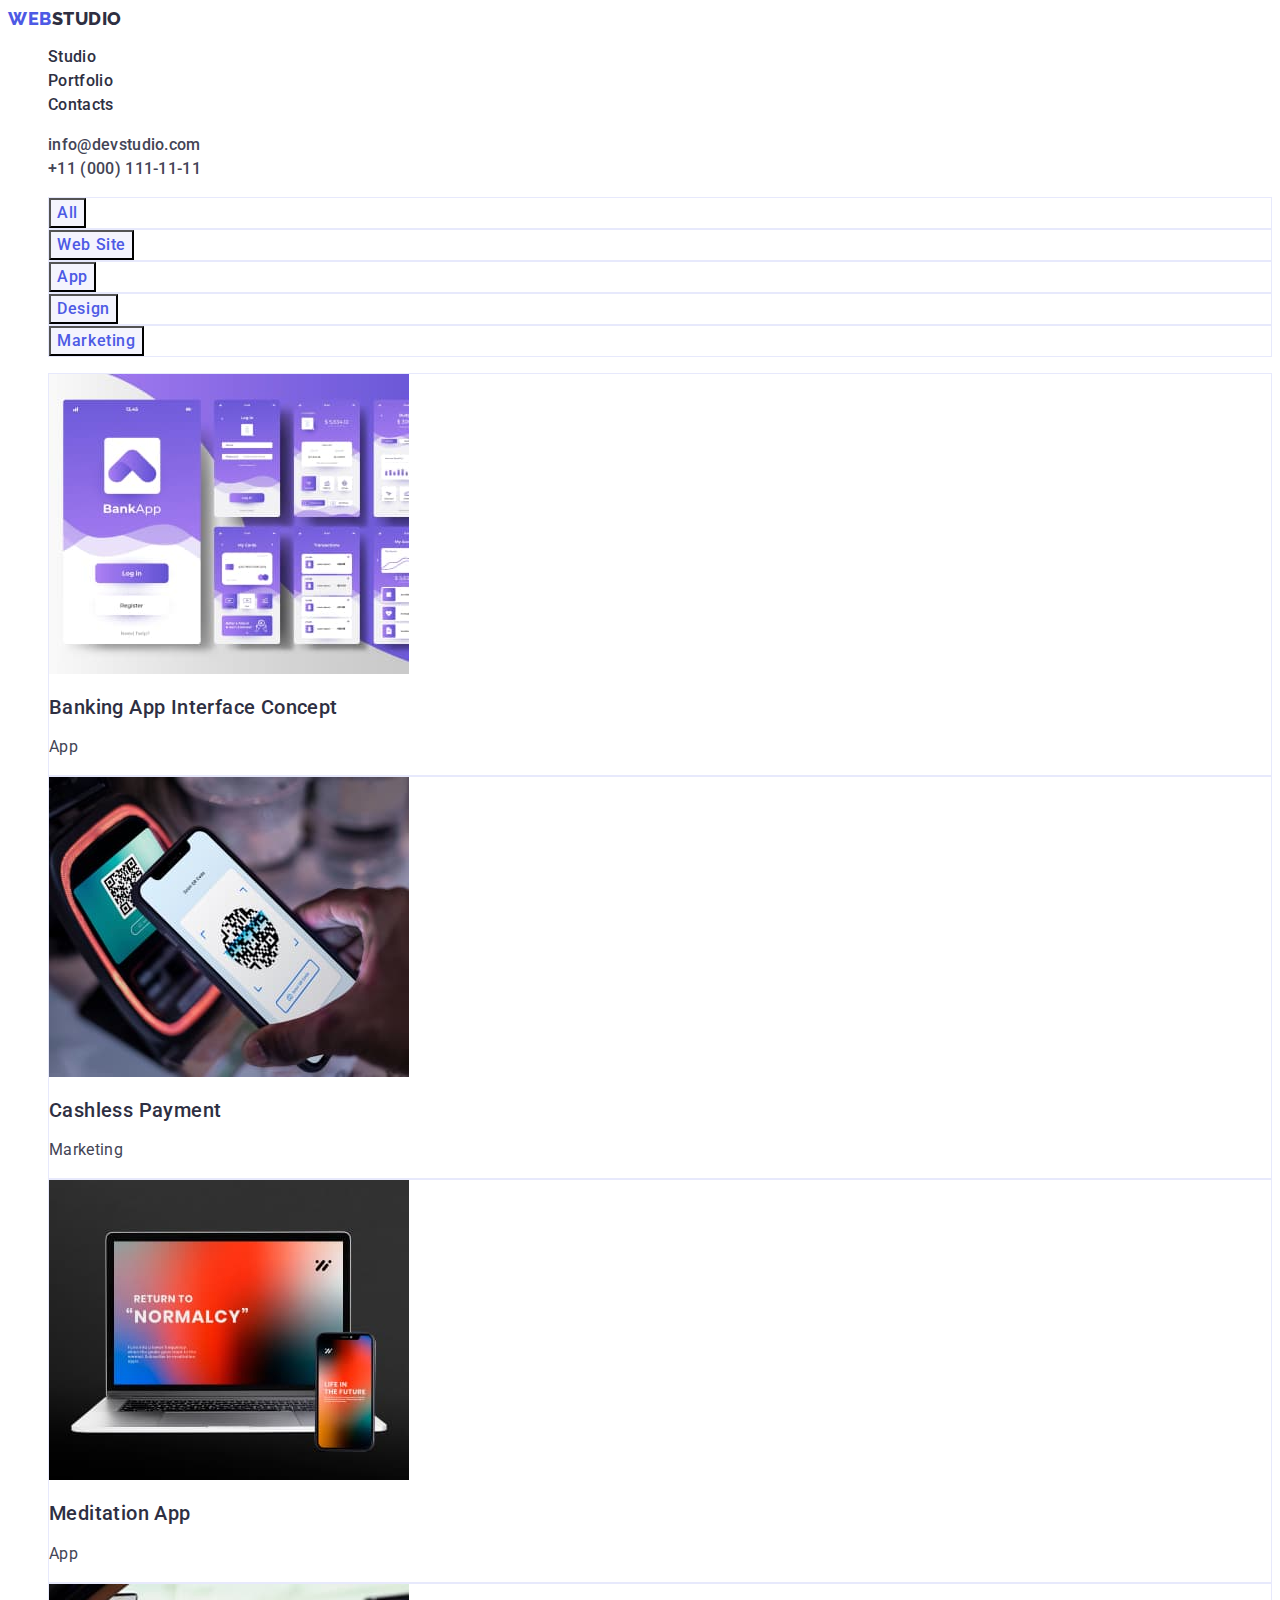
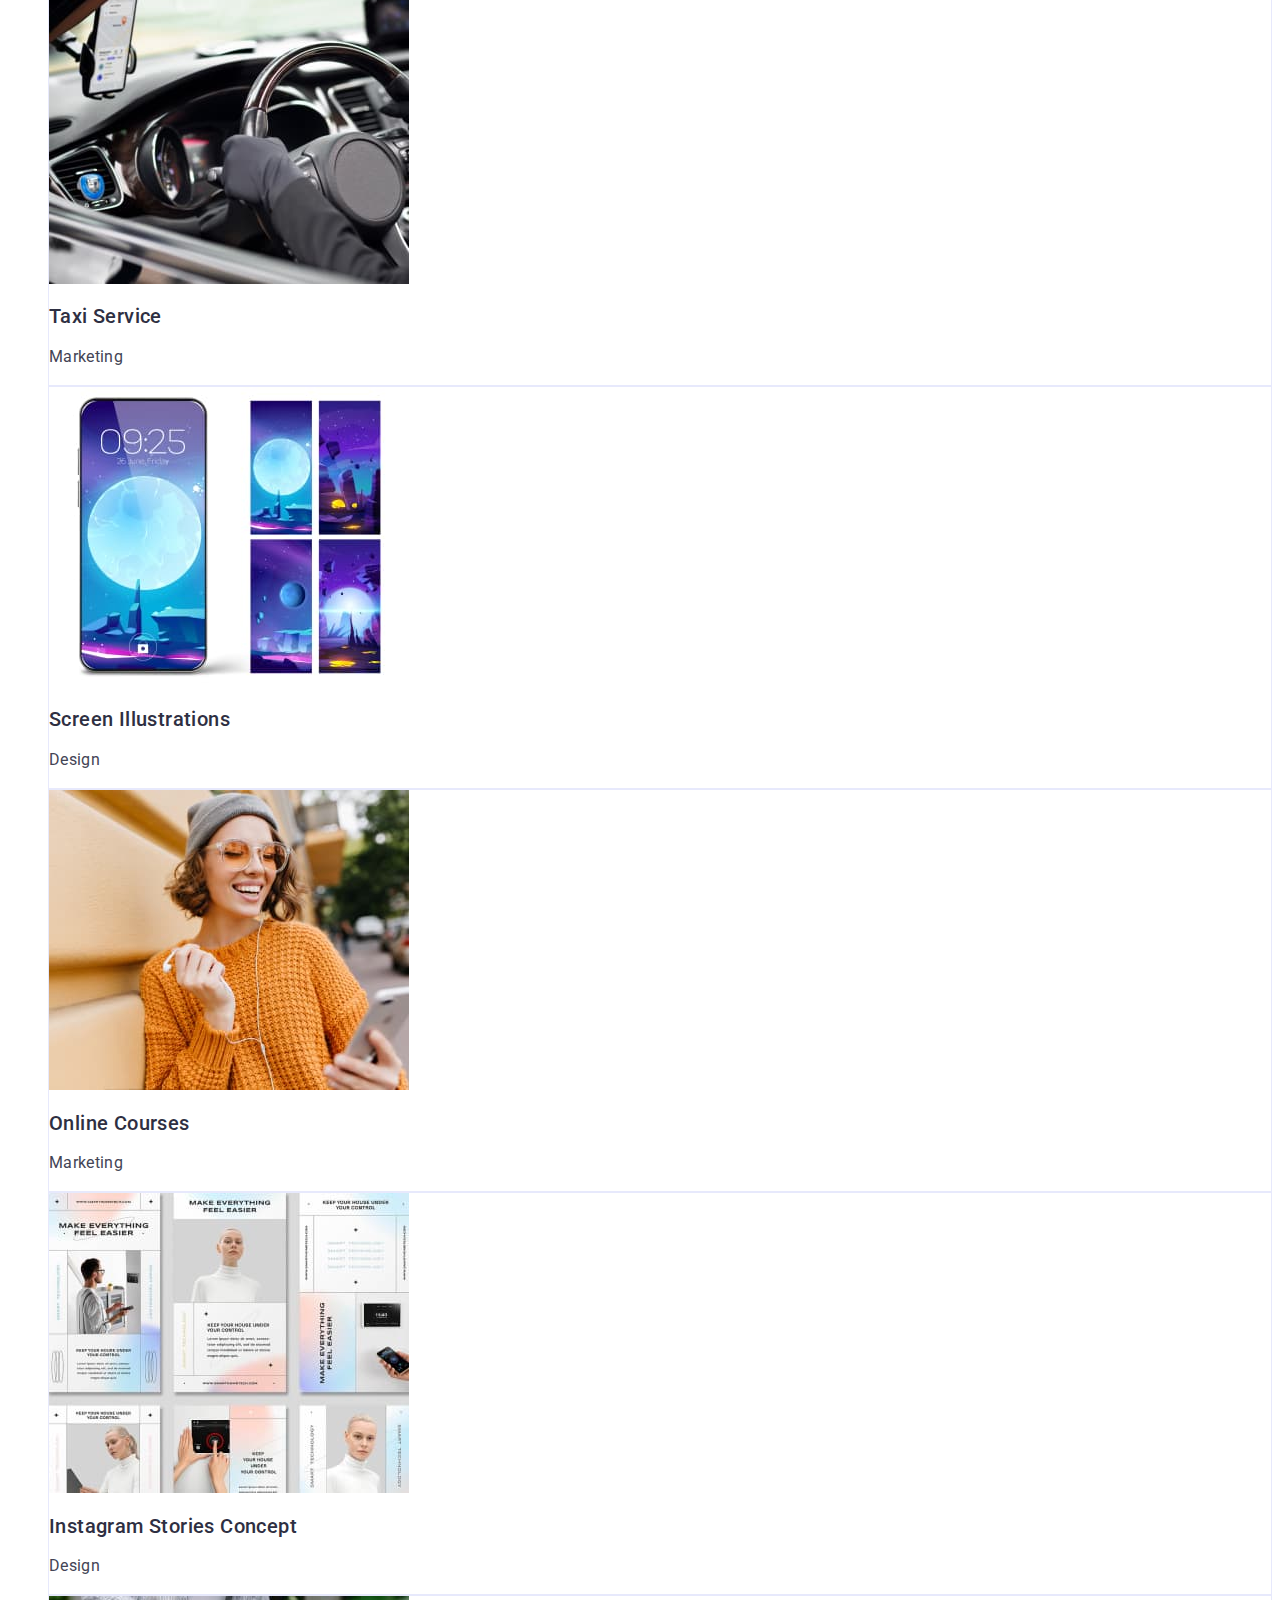
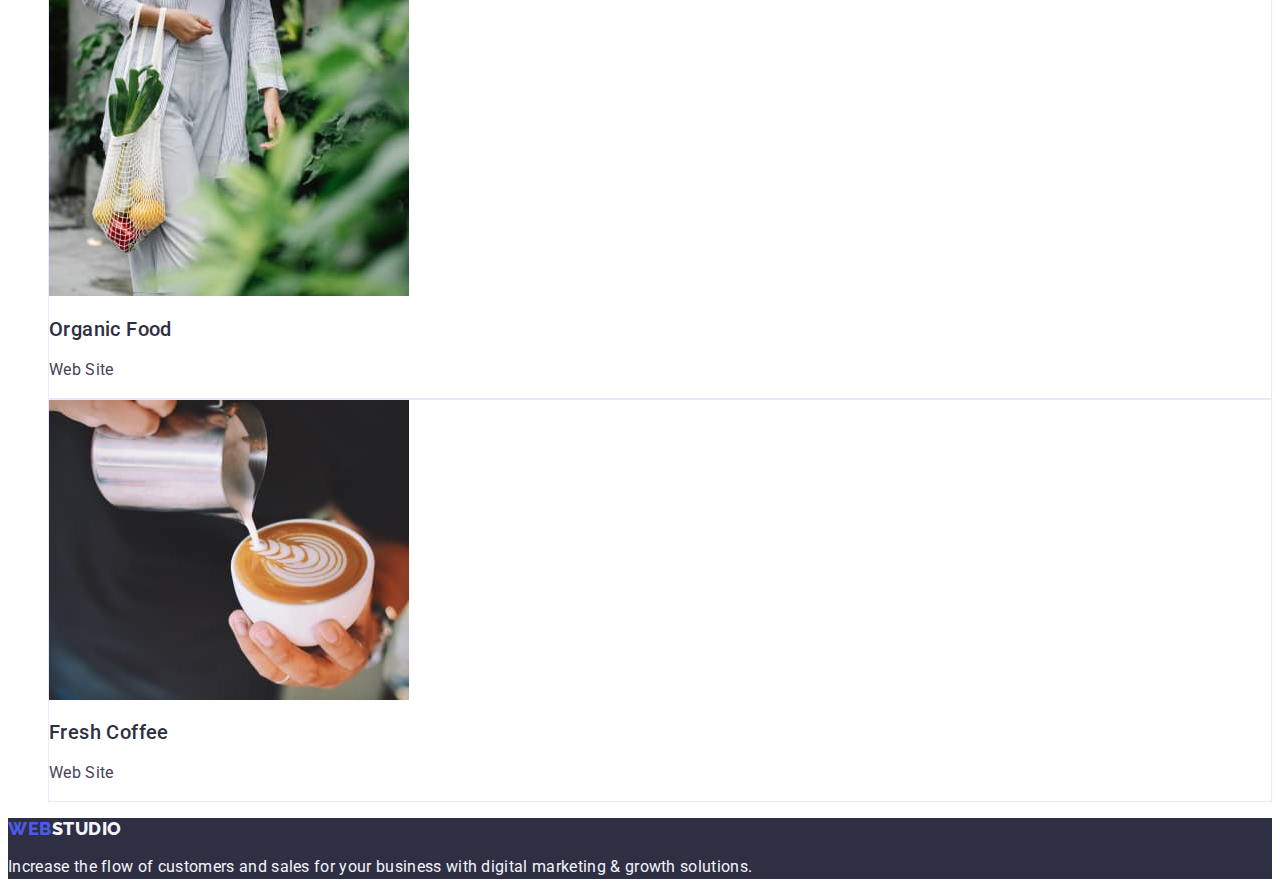
==== commit 4edc9fc8: "try three" ====
--- a/portfolio.html
+++ b/portfolio.html
@@ -23,7 +23,7 @@
           >Web<span class="logo-hed">Studio</span></a
         >
 
-        <ul class="list" class="page-nav list">
+        <ul class="list page-nav">
           <li><a class="link-nav link" href="./index.html">Studio</a></li>
           <li>
             <a class="link-nav link" href="./portfolio.html">Portfolio</a>
@@ -37,7 +37,7 @@
       <address class="address">
         <ul class="list">
           <li>
-            <a class="page-contact" href="mailto:info@devstudio.com"
+            <a class="page-contact link" href="mailto:info@devstudio.com"
               >info@devstudio.com</a
             >
           </li>
@@ -75,113 +75,126 @@
 
         <ul class="portfolio-list list">
           <li class="portfolio-list-item">
-            <a class="link-list link" href="http://"
+            <a class="link-list link" href="./images/portfolio/row1/img1sq.jpg"
               ><img
                 class="portfolio-list-img"
                 src="./images/portfolio/row1/img1sq.jpg"
                 alt="mobile banking interface"
-            /></a>
-            <h2 class="portfolio-list-name">Banking App Interface Concept</h2>
-            <p class="portfolio-list-text">App</p>
-          </li>
-
-          <li class="portfolio-list-item">
-            <a class="link-list link" href="http://"
+                width="360"
+                height="300"
+              />
+              <h2 class="portfolio-list-name">Banking App Interface Concept</h2>
+              <p class="portfolio-list-text">App</p></a
+            >
+          </li>
+
+          <li class="portfolio-list-item">
+            <a class="link-list link" href="./images/portfolio/row1/img2sq.jpg"
               ><img
                 class="portfolio-list-img"
                 src="./images/portfolio/row1/img2sq.jpg"
                 alt="the phone is scanning qr cod"
                 width="360"
                 height="300"
-            /></a>
-            <h2 class="portfolio-list-name">Cashless Payment</h2>
-            <p class="portfolio-list-text">Marketing</p>
-          </li>
-          <li class="portfolio-list-item">
-            <a class="link-list link" href="http://"
+              />
+              <h2 class="portfolio-list-name">Cashless Payment</h2>
+              <p class="portfolio-list-text">Marketing</p></a
+            >
+          </li>
+          <li class="portfolio-list-item">
+            <a class="link-list link" href="./images/portfolio/row1/img3sq.jpg"
               ><img
                 class="portfolio-list-img"
                 src="./images/portfolio/row1/img3sq.jpg"
                 alt="laptop and phone"
                 width="360"
                 height="300"
-            /></a>
-            <h2 class="portfolio-list-name">Meditation App</h2>
-            <p class="portfolio-list-text">App</p>
-          </li>
-
-          <li class="portfolio-list-item">
-            <a class="link-list link" href="http://"
+              />
+              <h2 class="portfolio-list-name">Meditation App</h2>
+              <p class="portfolio-list-text">App</p></a
+            >
+          </li>
+
+          <li class="portfolio-list-item">
+            <a class="link-list link" href="./images/portfolio/row2/img1sq.jpg"
               ><img
                 class="portfolio-list-img"
                 src="./images/portfolio/row2/img1sq.jpg"
                 alt="car interior with a navigator in the phone"
                 width="360"
                 height="300"
-            /></a>
-            <h2 class="portfolio-list-name">Taxi Service</h2>
-            <p class="portfolio-list-text">Marketing</p>
-          </li>
-          <li class="portfolio-list-item">
-            <a class="link-list link" href="http://"
+              />
+              <h2 class="portfolio-list-name">Taxi Service</h2>
+              <p class="portfolio-list-text">Marketing</p></a
+            >
+          </li>
+          <li class="portfolio-list-item">
+            <a class="link-list link" href="./images/portfolio/row2/img2sq.jpg"
               ><img
                 class="portfolio-list-img"
                 src="./images/portfolio/row2/img2sq.jpg"
                 alt="screensaver for phone"
                 width="360"
                 height="300"
-            /></a>
-            <h2 class="portfolio-list-name">Screen Illustrations</h2>
-            <p class="portfolio-list-text">Design</p>
-          </li>
-
-          <li class="portfolio-list-item">
-            <a class="link-list link" href="http://"
+              />
+              <h2 class="portfolio-list-name">Screen Illustrations</h2>
+              <p class="portfolio-list-text">Design</p></a
+            >
+          </li>
+
+          <li class="portfolio-list-item">
+            <a class="link-list link" href="./images/portfolio/row2/img3sq.jpg"
               ><img
                 class="portfolio-list-img"
                 src="./images/portfolio/row2/img3sq.jpg"
                 alt="wamen makes selfi"
-            /></a>
-            <h2 class="portfolio-list-name">Online Courses</h2>
-            <p class="portfolio-list-text">Marketing</p>
-          </li>
-
-          <li class="portfolio-list-item">
-            <a class="link-list link" href="http://"
+                width="360"
+                height="300"
+              />
+              <h2 class="portfolio-list-name">Online Courses</h2>
+              <p class="portfolio-list-text">Marketing</p></a
+            >
+          </li>
+
+          <li class="portfolio-list-item">
+            <a class="link-list link" href="./images/portfolio/row3/img1sq.jpg"
               ><img
                 class="portfolio-list-img"
                 src="./images/portfolio/row3/img1sq.jpg"
                 alt="photo of instructions for use"
                 width="360"
                 height="300"
-            /></a>
-            <h2 class="portfolio-list-name">Instagram Stories Concept</h2>
-            <p class="portfolio-list-text">Design</p>
-          </li>
-          <li class="portfolio-list-item">
-            <a class="link-list link" href="http://"
+              />
+              <h2 class="portfolio-list-name">Instagram Stories Concept</h2>
+              <p class="portfolio-list-text">Design</p></a
+            >
+          </li>
+          <li class="portfolio-list-item">
+            <a class="link-list link" href="./images/portfolio/row3/img2sq.jpg"
               ><img
                 class="portfolio-list-img"
                 src="./images/portfolio/row3/img2sq.jpg"
                 alt="a woman carries fruit"
                 width="360"
                 height="300"
-            /></a>
-            <h2 class="portfolio-list-name">Organic Food</h2>
-            <p class="portfolio-list-text">Web Site</p>
-          </li>
-
-          <li class="portfolio-list-item">
-            <a class="link-list link" href="http://"
+              />
+              <h2 class="portfolio-list-name">Organic Food</h2>
+              <p class="portfolio-list-text">Web Site</p></a
+            >
+          </li>
+
+          <li class="portfolio-list-item">
+            <a class="link-list link" href="./images/portfolio/row3/img3sq.jpg"
               ><img
                 class="portfolio-list-img"
                 src="./images/portfolio/row3/img3sq.jpg"
                 alt="a cup of cappuccino"
                 width="360"
                 height="300"
-            /></a>
-            <h2 class="portfolio-list-name">Fresh Coffee</h2>
-            <p class="portfolio-list-text">Web Site</p>
+              />
+              <h2 class="portfolio-list-name">Fresh Coffee</h2>
+              <p class="portfolio-list-text">Web Site</p></a
+            >
           </li>
         </ul>
       </section>
--- a/css/styles.css
+++ b/css/styles.css
@@ -15,9 +15,9 @@
   --cornflower: #e7e9fc;
 }
 body {
+  font-family: "Roboto", sant-sarif;
   color: #434455;
-  background-color: var(--white: #ffffff);
-  font-family: "Roboto", sant-sarif;
+  background-color: var(--white, #ffffff);
 }
 button {
   cursor: pointer;
@@ -152,7 +152,7 @@
 .ofers-list-item {
 }
 .ofers-list-name {
-  color: var(--navyblue: #2e2f42);
+  color: var(--navyblue, #2e2f42);
   font-size: 20px;
   font-style: normal;
   font-weight: 500;
@@ -176,6 +176,7 @@
 .section-benefits {
 }
 .benefits-title {
+  color: var(--navyblue, #2e2f42);
   text-align: center;
   /* Header 2 */
   font-size: 36px;
@@ -220,6 +221,7 @@
 .team-list-img {
 }
 .team-list-name {
+  color: var(--navyblue, #2e2f42);
   text-align: center;
   /* Header 3 */
   font-size: 20px;
@@ -249,11 +251,11 @@
 }
 .filters-list-btm {
   border: 1px solid var(--cornflower, #e7e9fc);
-  background: var(--cloud, #f4f4fd);
 }
 .filters-btm-text {
   color: var(--iris, #4d5ae5);
   font-family: "Roboto", sans-serif;
+  background: var(--cloud, #f4f4fd);
   text-align: center;
   /* Button Text */
   font-size: 16px;
